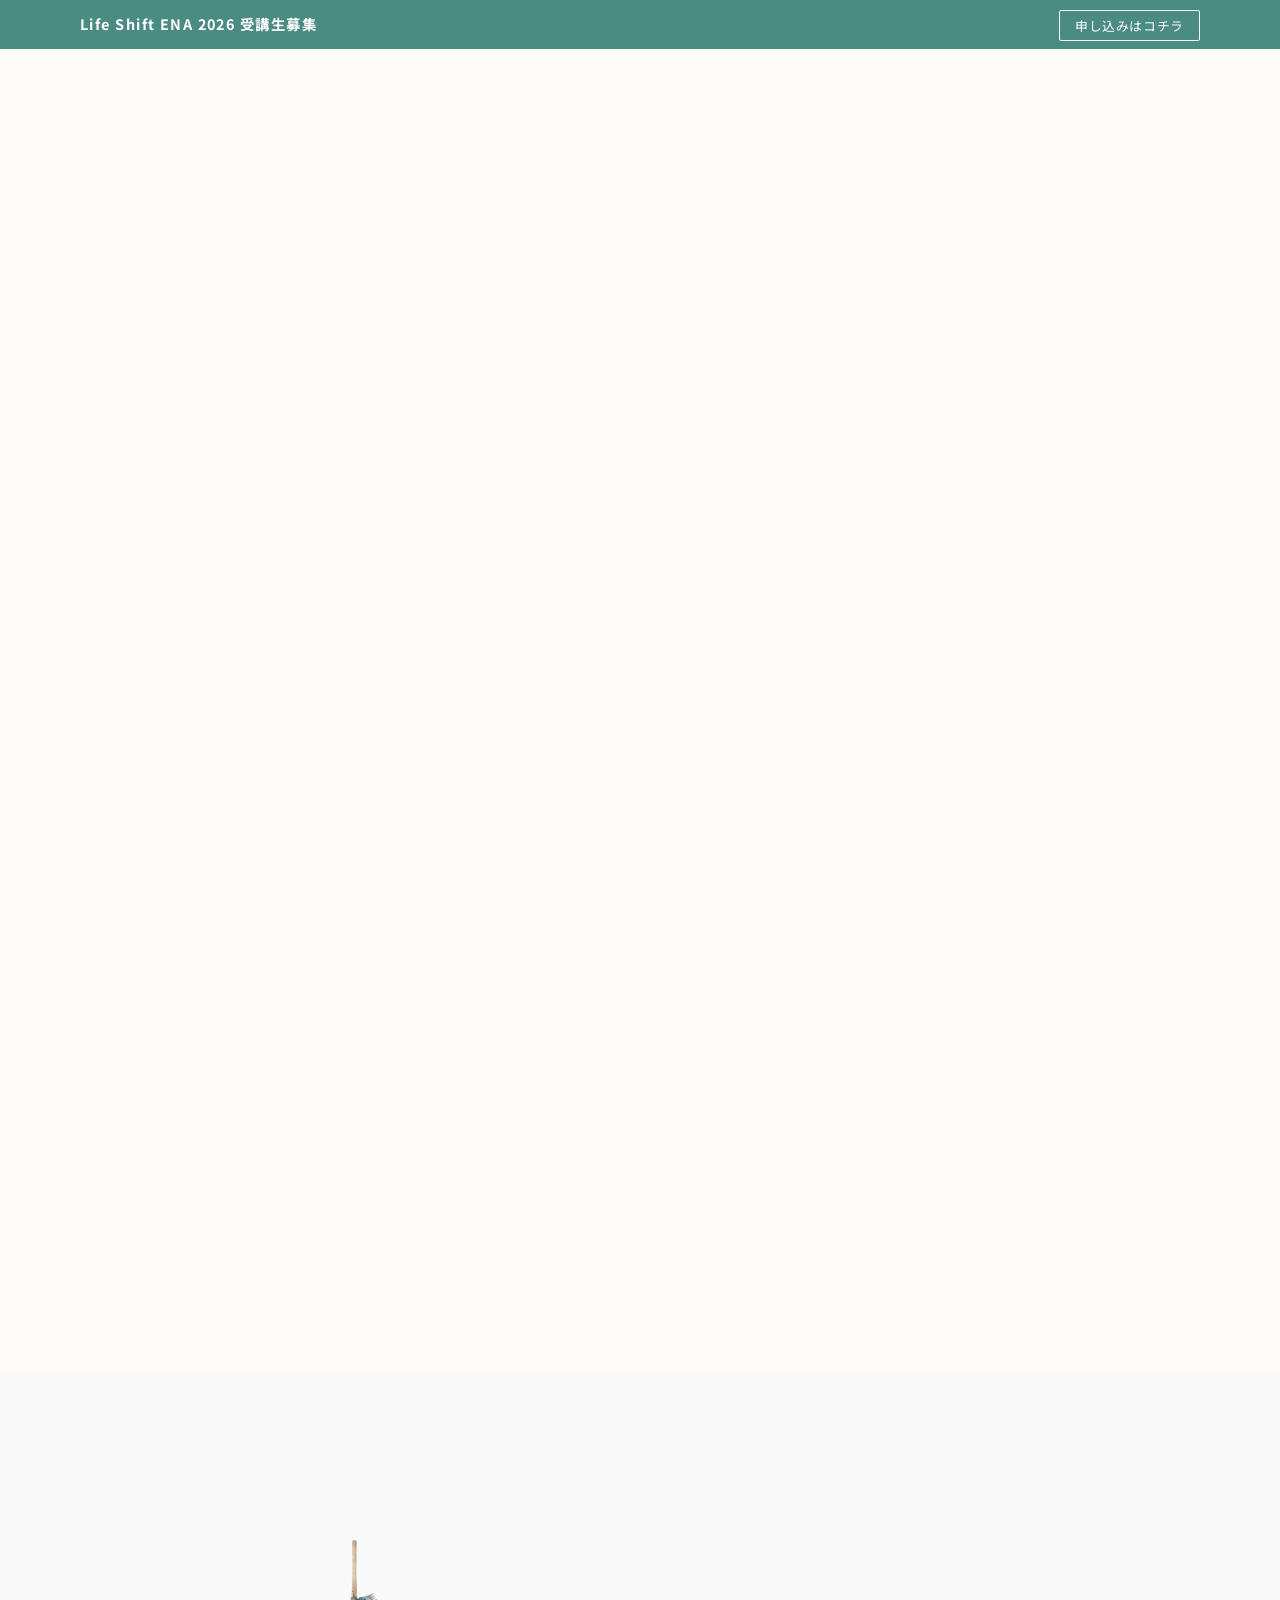
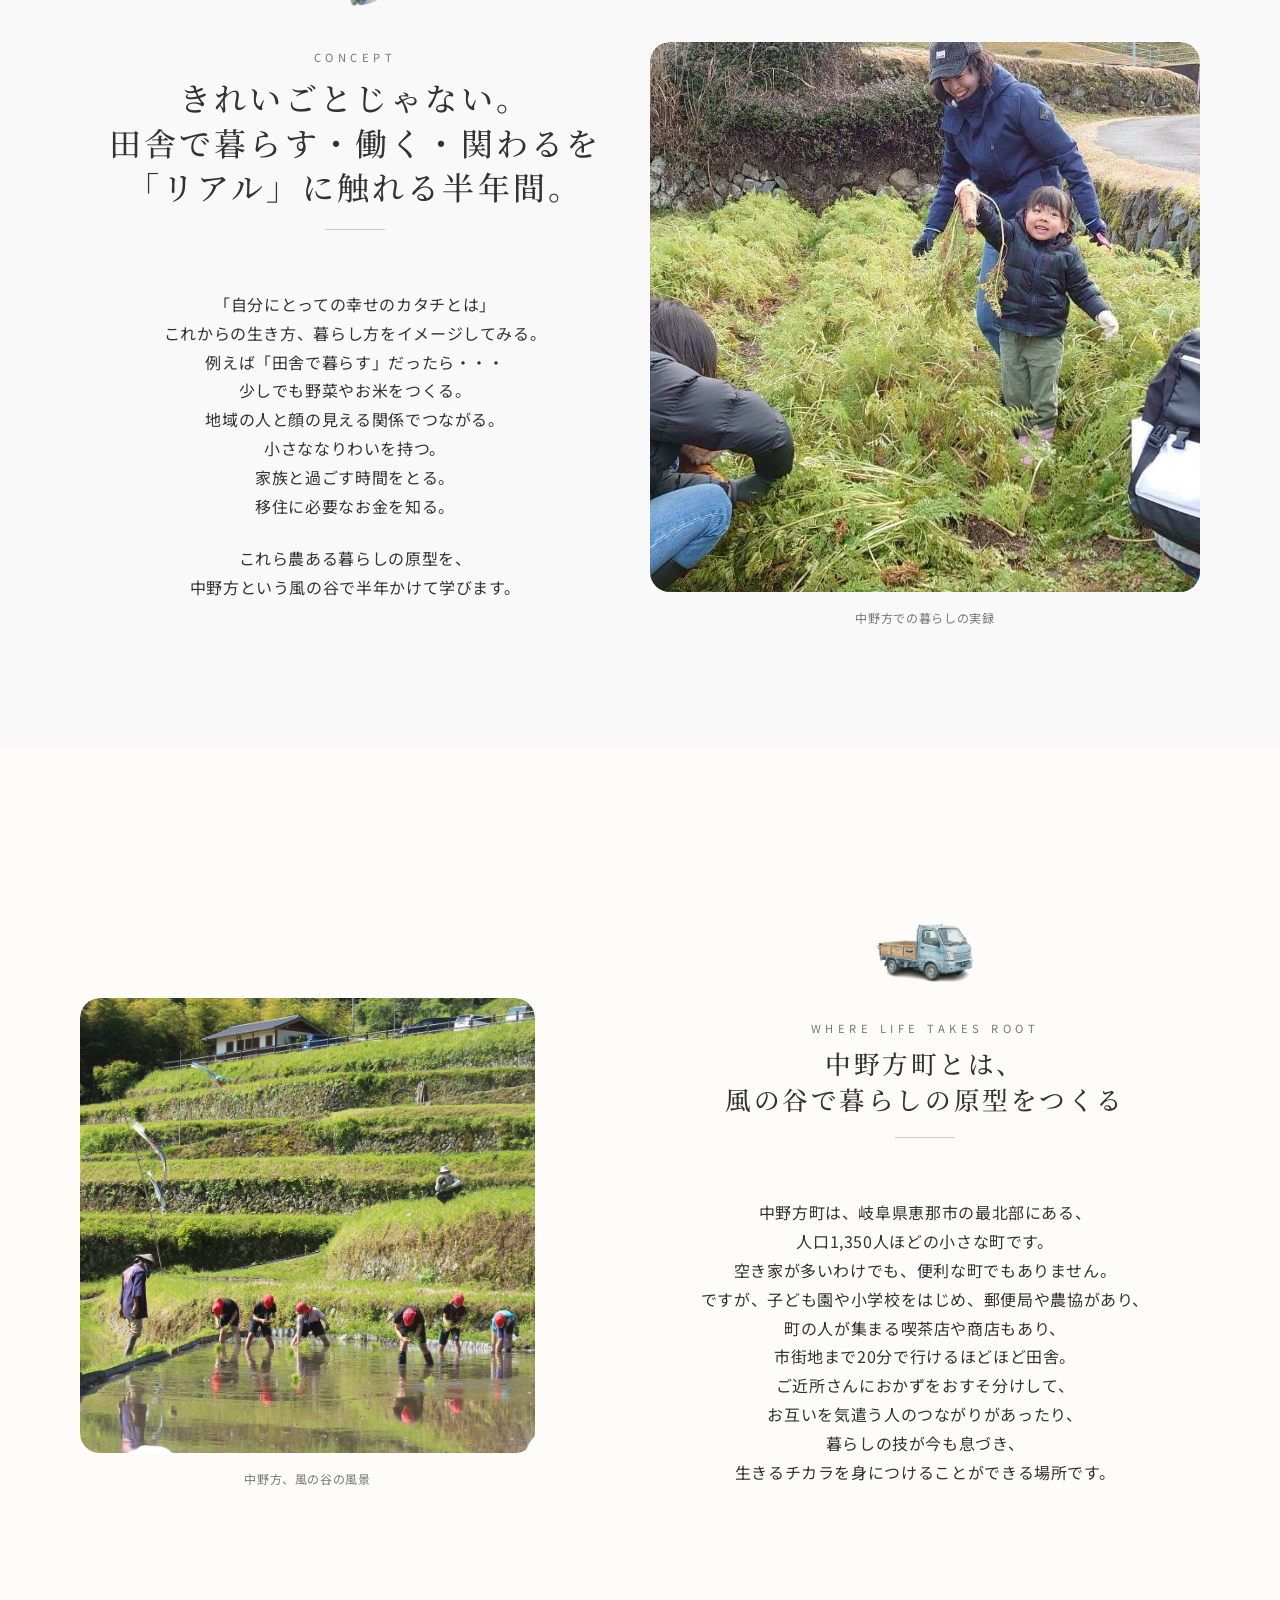
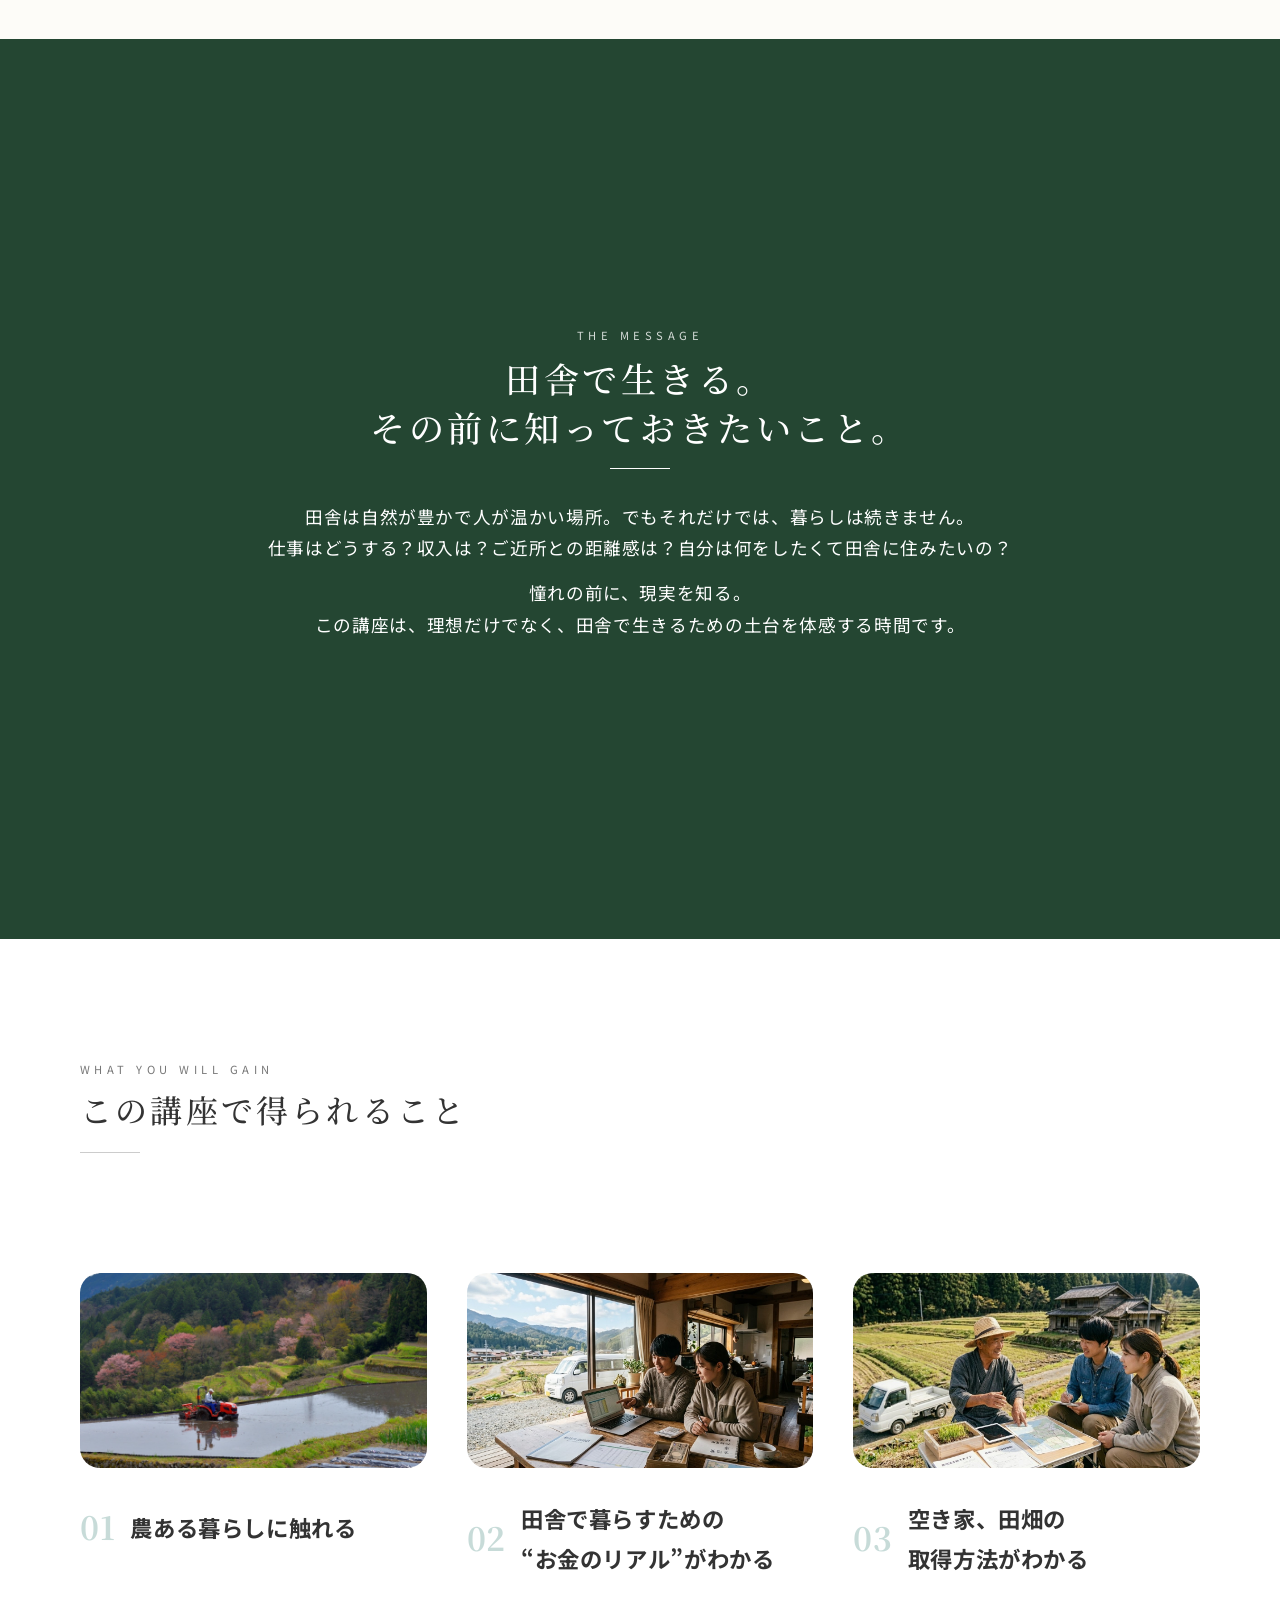
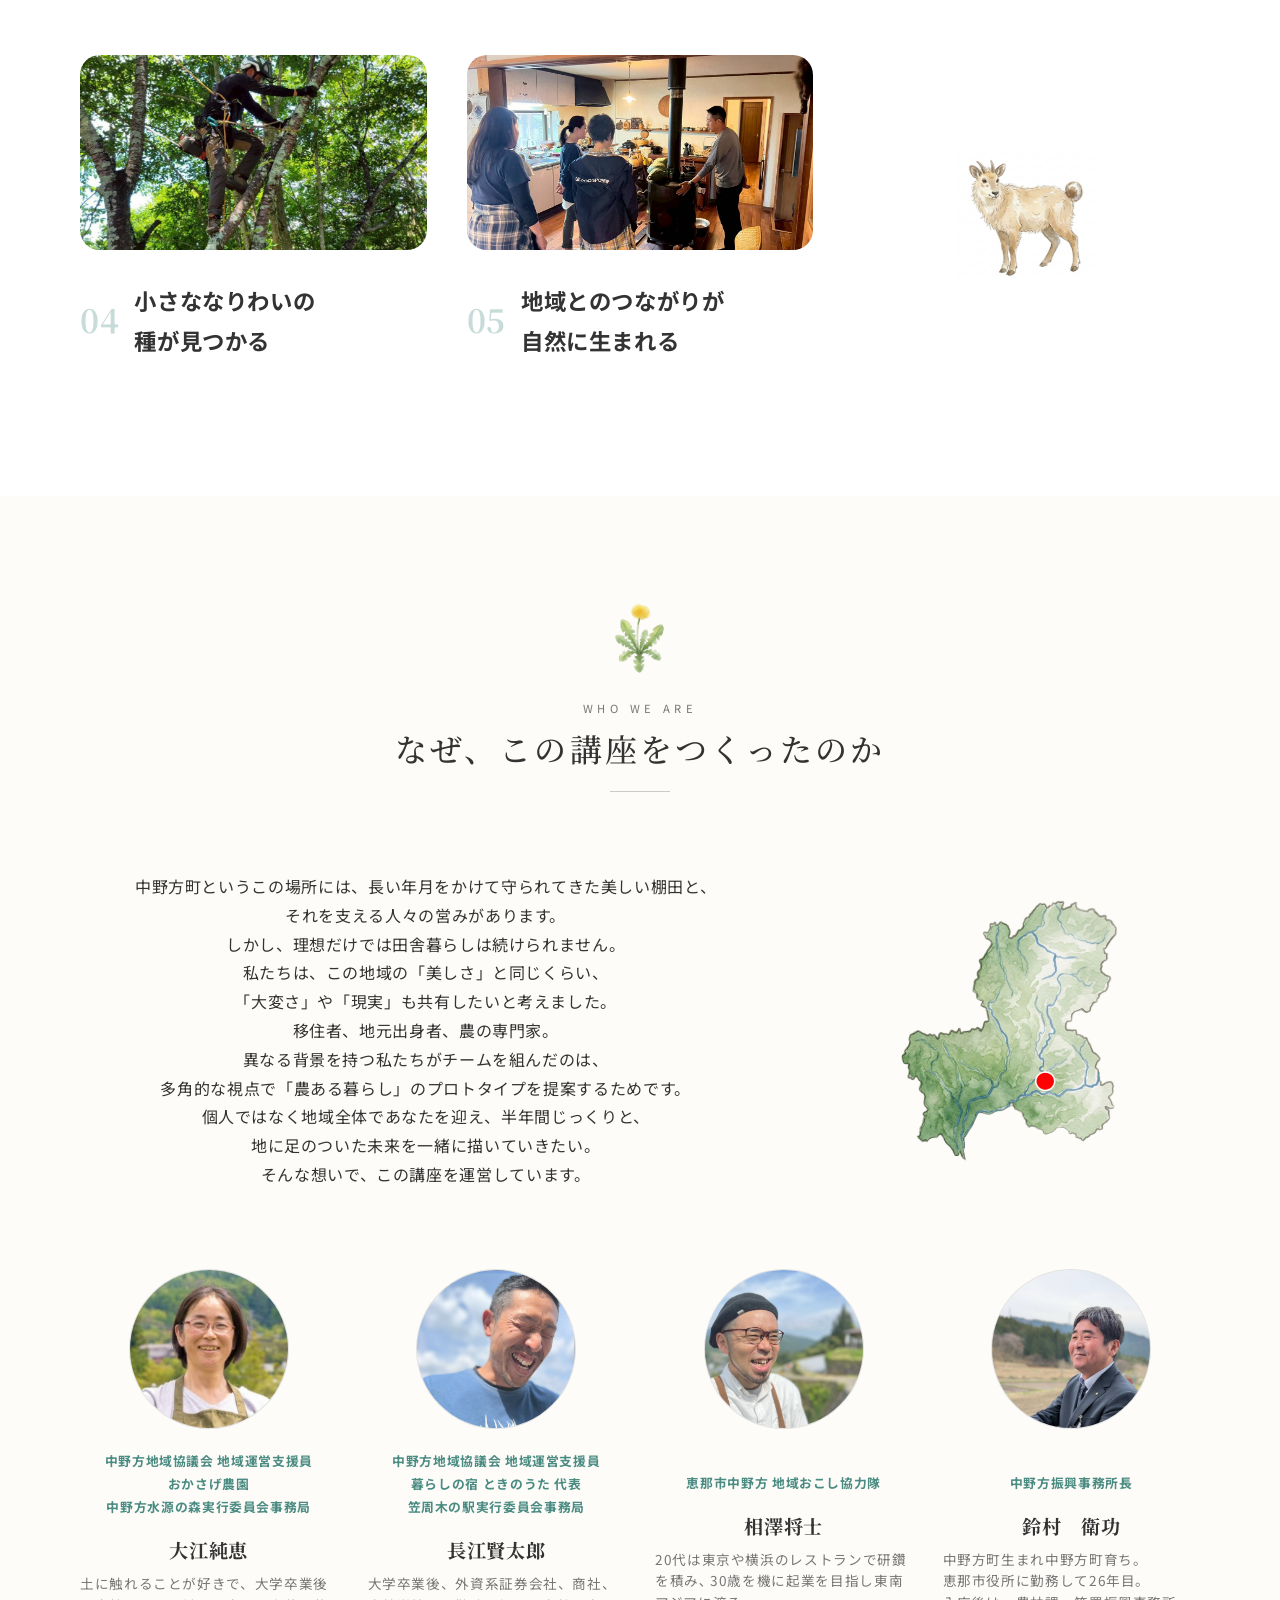
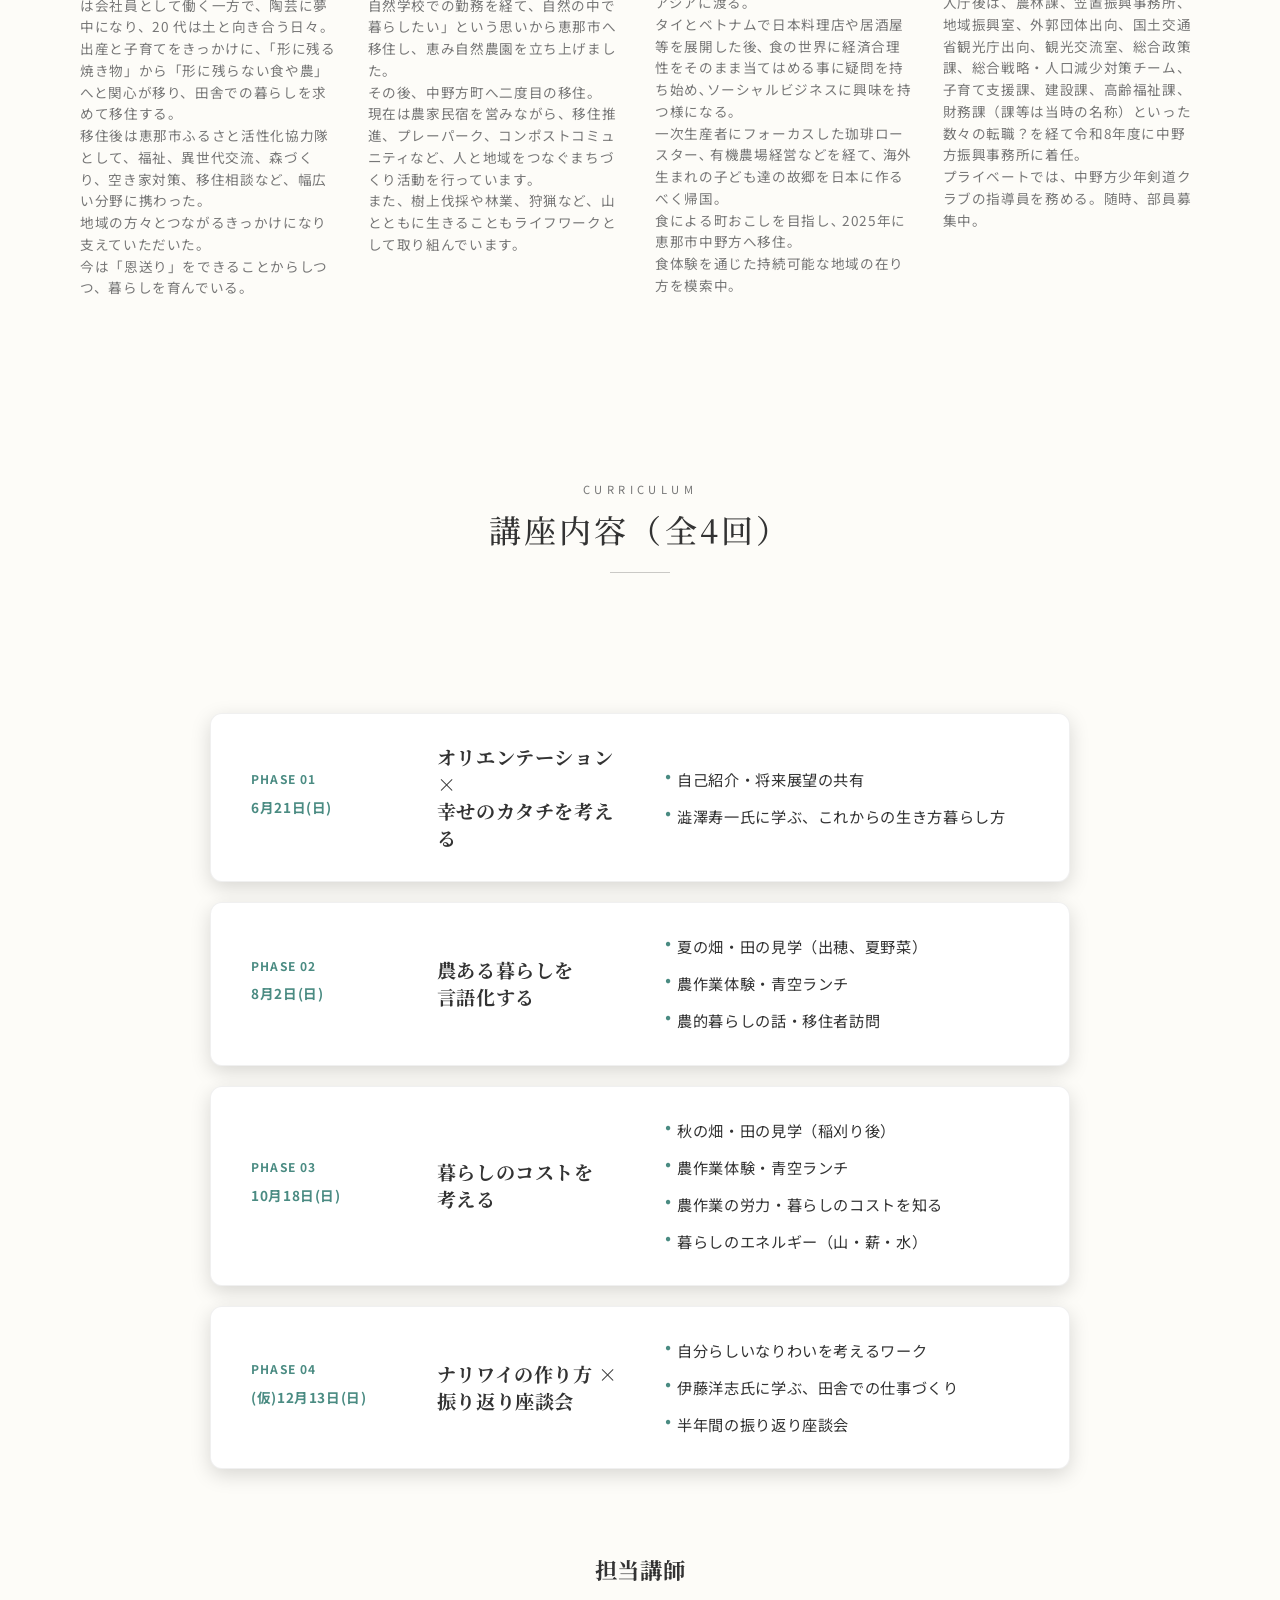
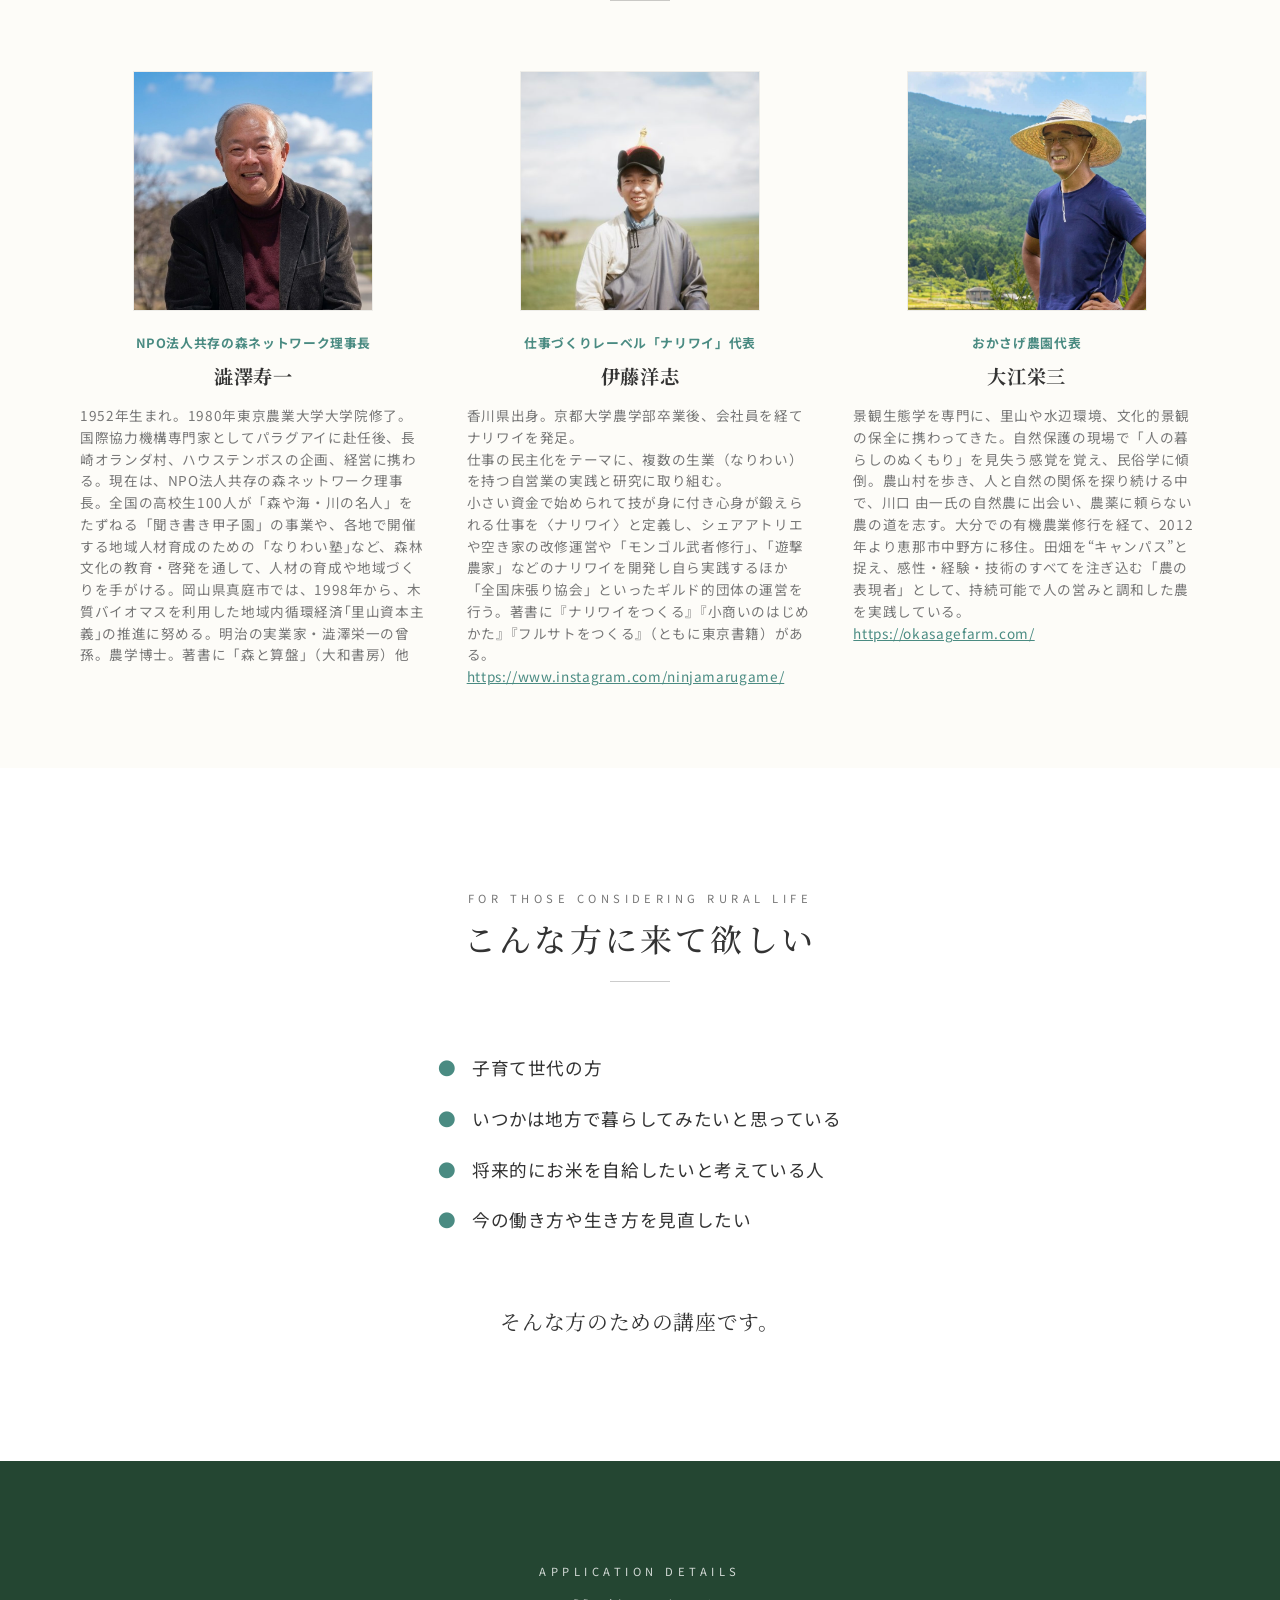
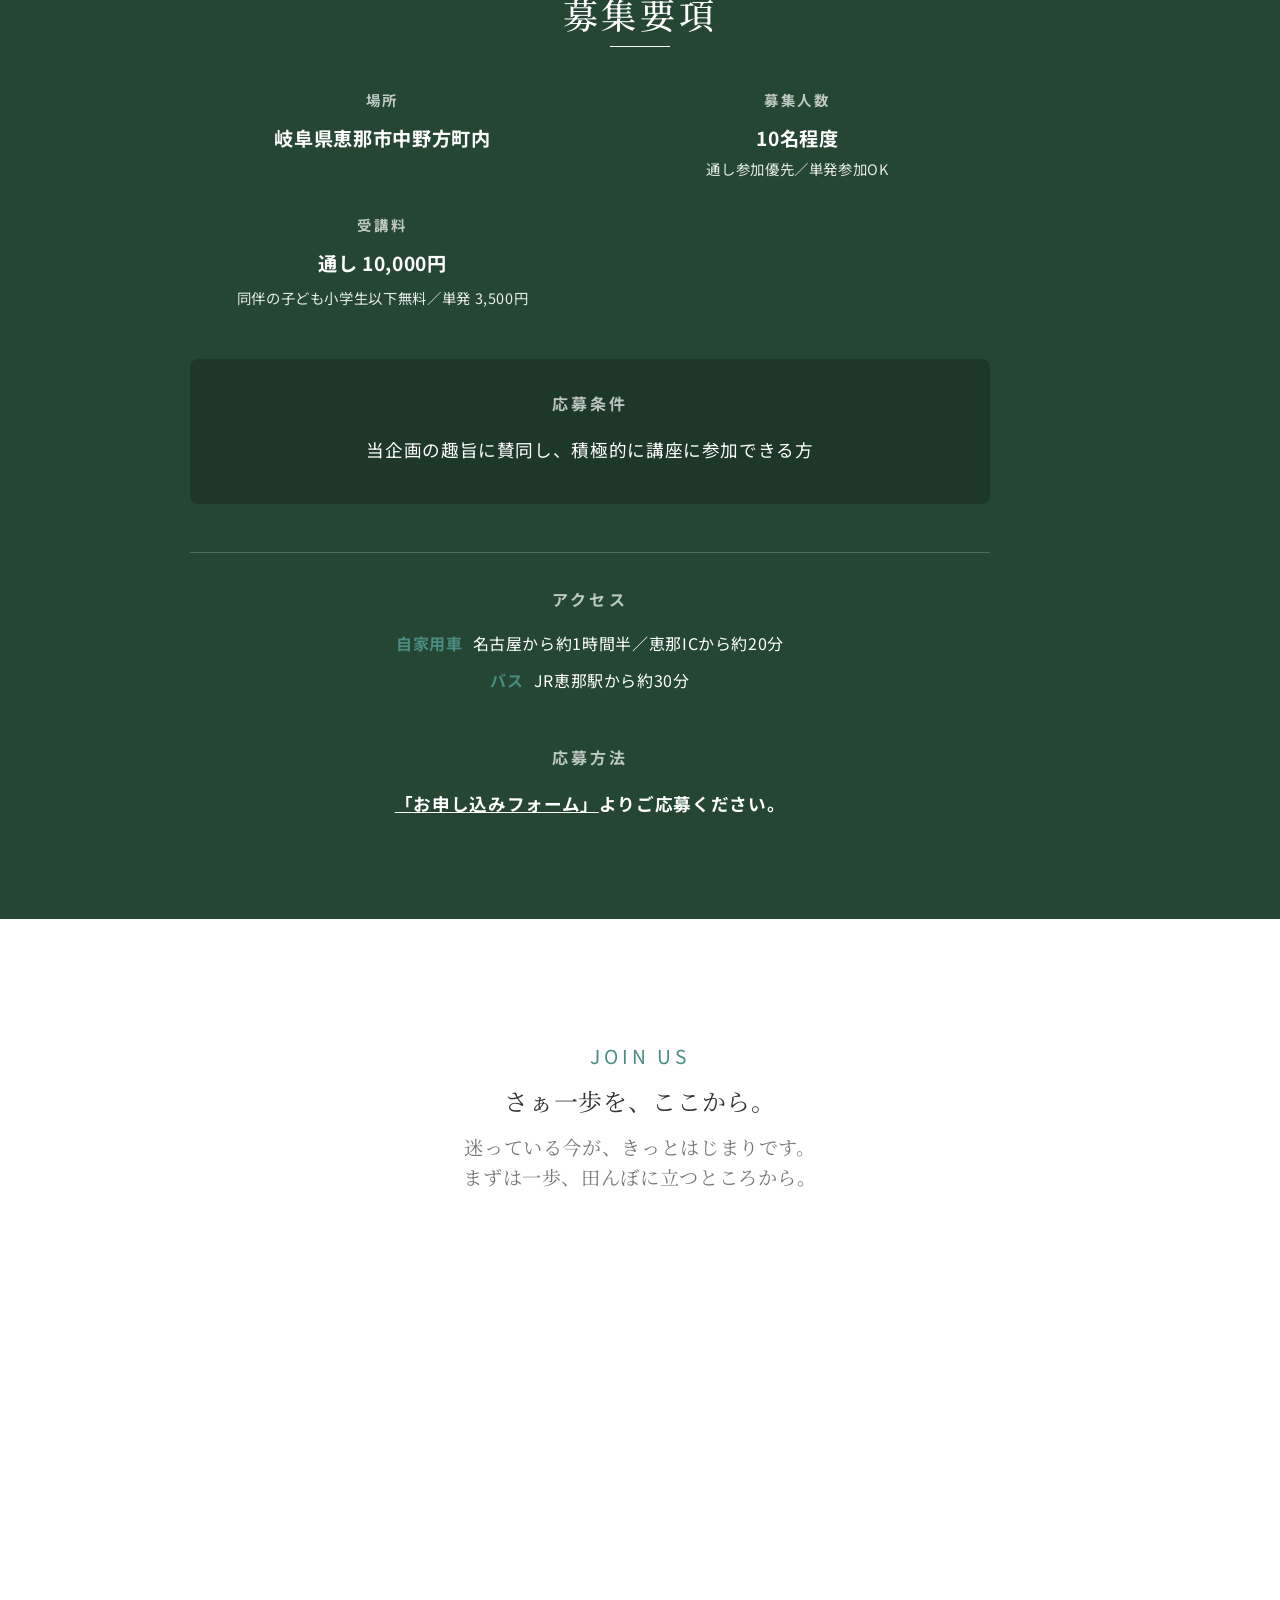
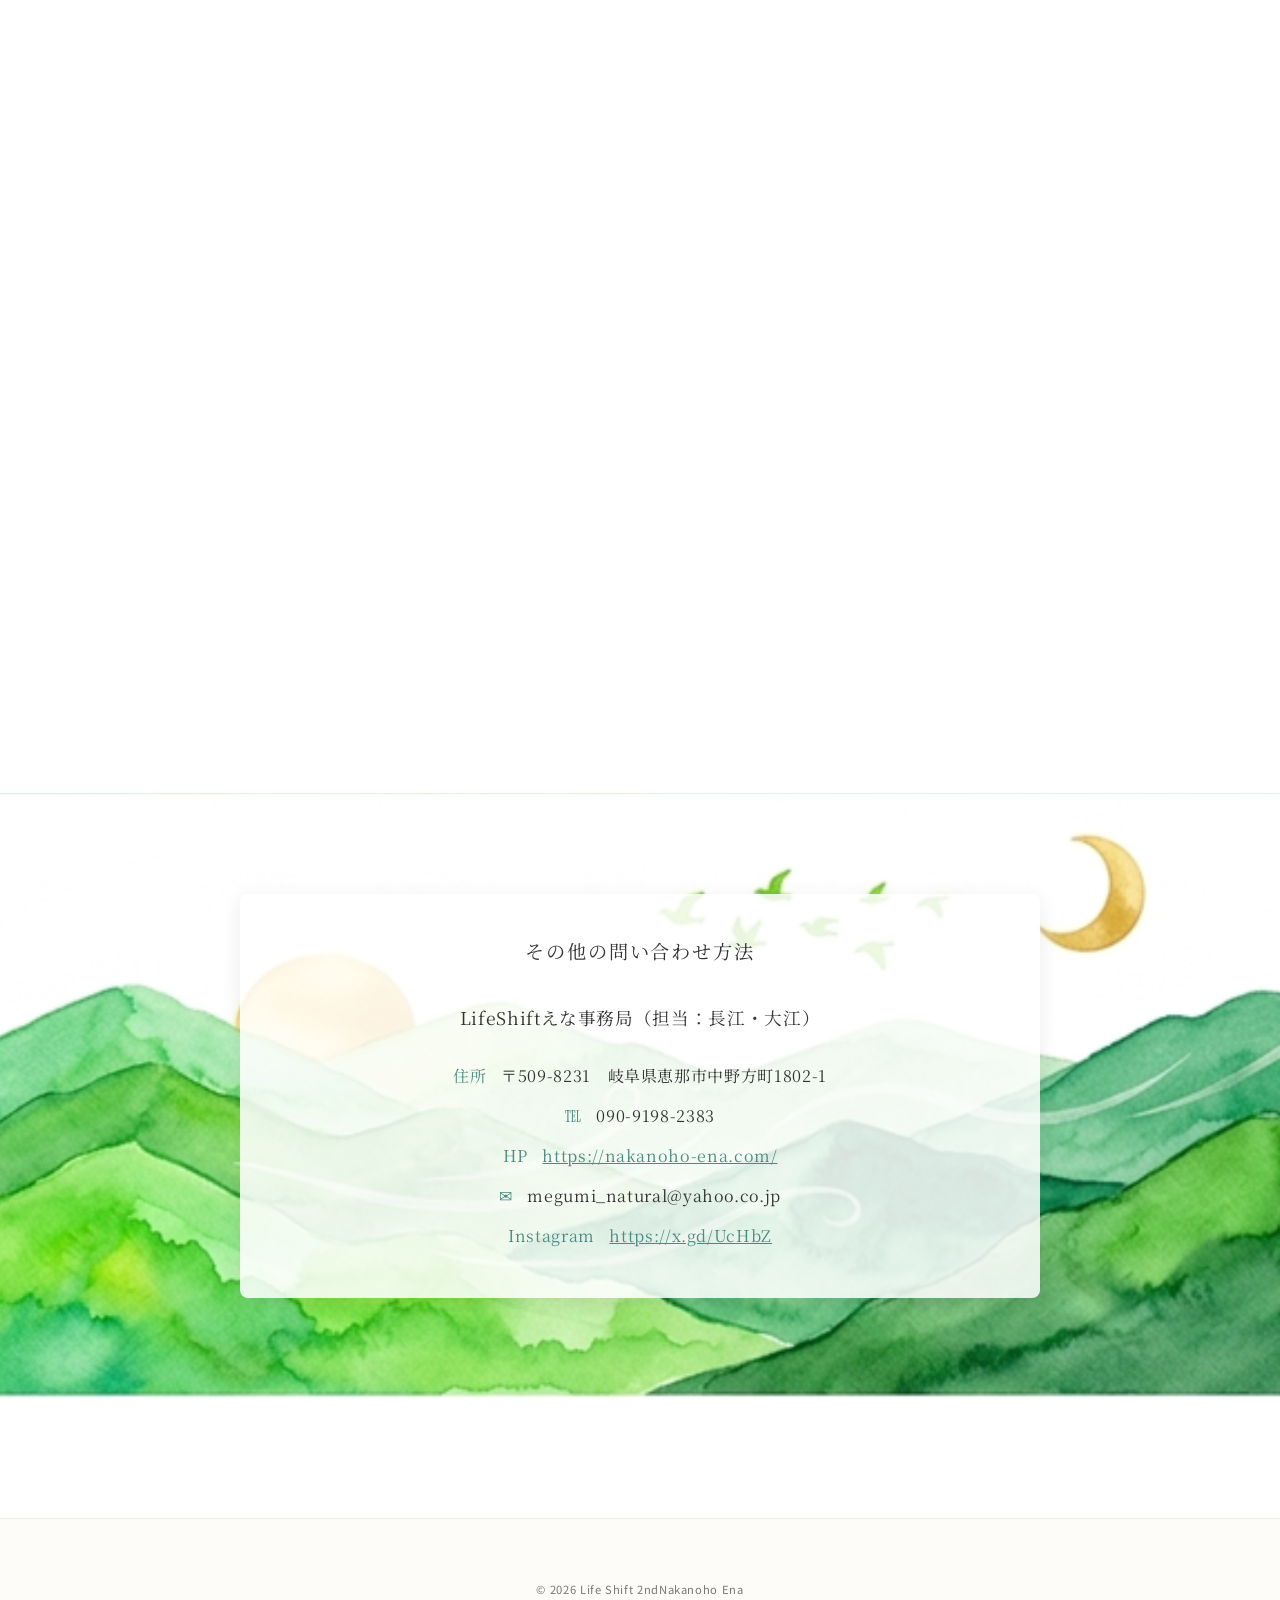
==== index.html @ 11ac1005 "Add files via upload" ====
<!DOCTYPE html>
<html lang="ja">

<head>
    <meta charset="UTF-8">
    <meta name="viewport" content="width=device-width, initial-scale=1.0">
    <title>ライフシフト第2期 |田舎で生きる。</title>
    <link rel="stylesheet" href="style.css">
    <link rel="preconnect" href="https://fonts.googleapis.com">
    <link rel="preconnect" href="https://fonts.gstatic.com" crossorigin>
    <link
        href="https://fonts.googleapis.com/css2?family=Noto+Sans+JP:wght@300;400;700&family=Noto+Serif+JP:wght@400;500&display=swap"
        rel="stylesheet">
    <style>
        html {
            scroll-behavior: smooth;
        }
    </style>
</head>

<body>

    <!-- Header Navigation -->
    <nav
        style="background-color: var(--accent-green); color: white; padding: 10px 0; position: fixed; width: 100%; top: 0; z-index: 1000; font-family: var(--font-sans);">
        <div class="grid-wrap"
            style="display: flex; justify-content: space-between; align-items: center; max-width: 1200px;">
            <div style="font-weight: bold; font-size: 0.9rem; letter-spacing: 0.1em;">
                Life Shift ENA 2026 受講生募集
            </div>
            <div>
                <a href="#contact"
                    style="color: white; text-decoration: none; font-size: 0.8rem; border: 1px solid white; padding: 5px 15px; border-radius: 2px; transition: all 0.3s ease;">
                    申し込みはコチラ
                </a>
            </div>
        </div>
    </nav>

    <!-- Header/Title Section -->
    <section style="background-color: #ffffff; padding: 140px 0 20px 0;" class="reveal">
        <div class="grid-wrap" style="display: flex; flex-direction: column; align-items: center; text-align: center;">
            <div style="max-width: 800px; width: 100%;">
                <div class="logo-group"
                    style="display: flex; flex-direction: column; align-items: center; margin-bottom: 20px;">
                    <img src="images/LIFESHIFT LOGO.png" alt="Life Shift Logo"
                        style="max-width: 420px; width: 100%; height: auto; margin-bottom: 20px;">
                    <p
                        style="font-family: var(--font-sans); font-size: 1.2rem; color: var(--text-main); margin-bottom: 0;">
                        —農ある暮らしをデザインする<br>
                        自給農を軸に“田舎で生きる”を実践する半年講座 —</p>
                    <nav class="sub-nav" style="margin-top: 30px; font-family: var(--font-sans);">
                        <ul
                            style="list-style: none; padding: 0; display: flex; gap: 25px; justify-content: center; flex-wrap: wrap;">
                            <li><a href="#reality"
                                    style="text-decoration: none; color: var(--text-main); font-size: 0.9rem; font-weight: 500; transition: color 0.3s;"
                                    onmouseover="this.style.color='var(--accent-green)'"
                                    onmouseout="this.style.color='var(--text-main)'">コンセプト</a></li>
                            <li><a href="#gain"
                                    style="text-decoration: none; color: var(--text-main); font-size: 0.9rem; font-weight: 500; transition: color 0.3s;"
                                    onmouseover="this.style.color='var(--accent-green)'"
                                    onmouseout="this.style.color='var(--text-main)'">得られること</a></li>
                            <li><a href="#curriculum"
                                    style="text-decoration: none; color: var(--text-main); font-size: 0.9rem; font-weight: 500; transition: color 0.3s;"
                                    onmouseover="this.style.color='var(--accent-green)'"
                                    onmouseout="this.style.color='var(--text-main)'">講座内容</a></li>
                            <li><a href="#target"
                                    style="text-decoration: none; color: var(--text-main); font-size: 0.9rem; font-weight: 500; transition: color 0.3s;"
                                    onmouseover="this.style.color='var(--accent-green)'"
                                    onmouseout="this.style.color='var(--text-main)'">対象者</a></li>
                            <li><a href="#details"
                                    style="text-decoration: none; color: var(--text-main); font-size: 0.9rem; font-weight: 500; transition: color 0.3s;"
                                    onmouseover="this.style.color='var(--accent-green)'"
                                    onmouseout="this.style.color='var(--text-main)'">募集要項</a></li>
                            <li><a href="#contact"
                                    style="text-decoration: none; color: var(--text-main); font-size: 0.9rem; font-weight: 500; transition: color 0.3s;"
                                    onmouseover="this.style.color='var(--accent-green)'"
                                    onmouseout="this.style.color='var(--text-main)'">お申込み</a></li>
                        </ul>
                    </nav>
                    <div class="line-accent" style="margin: 30px auto;"></div>
                </div>
            </div>
        </div>
    </section>

    <!-- Hero Section (Visual) -->
    <header class="hero-header reveal">
        <div class="hero-container">
            <img src="images/hero_image_v3.jpg" alt="Life Shift ENA Background" id="hero-image">
        </div>
    </header>


    <!-- Reality Section 01 -->
    <section id="reality" style="background-color: #f9f9f9;" class="reveal">
        <div class="grid-wrap">
            <div style="grid-column: 1 / 7; padding-top: 40px; text-align: center;">
                <div class="title-group">
                    <img src="images/鍬-removebg-preview.png" alt="鍬"
                        style="max-width: 150px; width: 100%; height: auto; margin-bottom: 25px;">
                    <span class="en-title">CONCEPT</span>
                    <h2 class="jp-title">きれいごとじゃない。<br>
                        田舎で暮らす・働く・関わるを「リアル」に触れる半年間。</h2>
                    <div class="line-accent" style="margin: 20px auto;"></div>
                </div>
                <p style="margin-bottom: 1.5rem;">
                    「自分にとっての幸せのカタチとは」<br>
                    これからの生き方、暮らし方をイメージしてみる。<br>
                    例えば「田舎で暮らす」だったら・・・<br>
                    少しでも野菜やお米をつくる。<br>
                    地域の人と顔の見える関係でつながる。<br>
                    小さななりわいを持つ。<br>
                    家族と過ごす時間をとる。<br>
                    移住に必要なお金を知る。</p>
                <p>
                    これら農ある暮らしの原型を、<br>
                    中野方という風の谷で半年かけて学びます。
                </p>
            </div>
            <div style="grid-column: 7 / 13; padding-top: 150px;">
                <div class="img-frame">
                    <img src="images/reality_image_01.jpg" alt="中野方での暮らしの実録"
                        style="width: 100%; height: 100%; object-fit: cover; aspect-ratio: 1/1;">
                    <p class="img-caption">中野方での暮らしの実録</p>
                </div>
            </div>
        </div>
    </section>

    <!-- Reality Section 02 (Where Life Takes Root) -->
    <section style="background-color: var(--bg);" class="reveal">
        <div class="grid-wrap">
            <div style="grid-column: 1 / 6; padding-top: 130px;">
                <div class="img-frame">
                    <img src="images/reality_image_02.jpg" alt="中野方、風の谷の風景"
                        style="width: 100%; height: 100%; object-fit: cover; aspect-ratio: 1/1;">
                    <p class="img-caption">中野方、風の谷の風景</p>
                </div>
            </div>
            <div style="grid-column: 7 / 13; padding-top: 40px; text-align: center;">
                <div class="title-group">
                    <img src="images/軽トラ-removebg-preview.png" alt="軽トラ"
                        style="max-width: 150px; width: 100%; height: auto; margin-bottom: 20px;">
                    <span class="en-title">Where Life Takes Root</span>
                    <h2 class="jp-title" style="font-size: 1.6rem;">中野方町とは、<br>風の谷で暮らしの原型をつくる</h2>
                    <div class="line-accent" style="margin: 20px auto;"></div>
                </div>
                <p style="margin-bottom: 2rem;">
                    中野方町は、岐阜県恵那市の最北部にある、<br>人口1,350人ほどの小さな町です。<br>
                    空き家が多いわけでも、便利な町でもありません。<br>
                    ですが、子ども園や小学校をはじめ、郵便局や農協があり、<br>町の人が集まる喫茶店や商店もあり、<br>市街地まで20分で行けるほどほど田舎。<br>
                    ご近所さんにおかずをおすそ分けして、<br>お互いを気遣う人のつながりがあったり、<br>暮らしの技が今も息づき、<br>生きるチカラを身につけることができる場所です。</p>
            </div>
        </div>
    </section>

    <!-- Visual Message Section (Full Screen Video / Before You Choose Rural Life) -->
    <section class="full-screen-visual reveal"
        style="background-color: #244632; background-image: none !important; min-height: 100vh; height: auto; padding: 100px 0;">
        <div class="visual-content"
            style="width: 100%; display: flex; flex-direction: column; align-items: center; justify-content: center; text-align: center; padding: 0 20px;">
            <div style="max-width: 800px; width: 100%;">
                <div class="title-group"
                    style="margin-bottom: 1.5rem; display: flex; flex-direction: column; align-items: center;">
                    <span class="en-title" style="color: rgba(255,255,255,0.8); margin-bottom: 0.5rem;">The
                        Message</span>
                    <h2 class="jp-title"
                        style="color: white; border-bottom: none; font-size: 2.2rem; margin-bottom: 0.5rem;">
                        田舎で生きる。<br>その前に知っておきたいこと。</h2>
                    <div class="line-accent" style="background-color: white; margin: 0.5rem auto;"></div>
                </div>
                <div class="visual-text-body" style="color: white; line-height: 1.8; font-size: 1.1rem;">
                    <p style="margin-bottom: 0.8rem; text-align: center;">
                        田舎は自然が豊かで人が温かい場所。でもそれだけでは、暮らしは続きません。<br>
                        仕事はどうする？収入は？ご近所との距離感は？自分は何をしたくて田舎に住みたいの？</p>

                    <p style="margin-bottom: 0.8rem; text-align: center;">
                        憧れの前に、現実を知る。<br>
                        この講座は、理想だけでなく、田舎で生きるための土台を体感する時間です。
                    </p>
                </div>
            </div>
        </div>
    </section>

    <!-- What You Will Gain Section (Horizontal Scroll) -->
    <section id="gain" class="reveal" style="background-color: #ffffff; overflow: hidden; padding-bottom: 120px;">
        <div class="grid-wrap">
            <div style="grid-column: 1 / 13; margin-bottom: 60px;">
                <div class="title-group">
                    <span class="en-title">What You Will Gain</span>
                    <h2 class="jp-title">この講座で得られること</h2>
                    <div class="line-accent"></div>
                </div>
            </div>
        </div>

        <div class="grid-wrap items-grid">
            <!-- Gain 01 -->
            <div class="gain-card">
                <div class="img-frame">
                    <img src="images/gain_image_01.jpg" alt="農ある暮らしに触れる"
                        style="width: 100%; height: 100%; object-fit: cover; aspect-ratio: 16/9;">
                </div>
                <h3><span class="number">01</span>農ある暮らしに触れる</h3>
                <p></p>
            </div>

            <!-- Gain 02 -->
            <div class="gain-card">
                <div class="img-frame">
                    <img src="images/gain_image_02.jpg" alt="田舎で暮らすためのお金のリアルがわかる"
                        style="width: 100%; height: 100%; object-fit: cover; aspect-ratio: 16/9;">
                </div>
                <h3><span class="number">02</span>田舎で暮らすための<br>“お金のリアル”がわかる</h3>
                <p></p>
            </div>

            <!-- Gain 03 -->
            <div class="gain-card">
                <div class="img-frame">
                    <img src="images/gain_image_03.jpg" alt="空き家、田畑の取得方法がわかる"
                        style="width: 100%; height: 100%; object-fit: cover; aspect-ratio: 16/9;">
                </div>
                <h3><span class="number">03</span>空き家、田畑の<br>取得方法がわかる</h3>
                <p></p>
            </div>

            <!-- Gain 04 -->
            <div class="gain-card">
                <div class="img-frame">
                    <img src="images/gain_image_04.jpg" alt="小さななりわいの種が見つかる"
                        style="width: 100%; height: 100%; object-fit: cover; aspect-ratio: 16/9;">
                </div>
                <h3><span class="number">04</span>小さななりわいの<br>種が見つかる</h3>
                <p></p>
            </div>

            <!-- Gain 05 -->
            <div class="gain-card">
                <div class="img-frame">
                    <img src="images/gain_image_05.jpg" alt="地域とのつながりが自然に生まれる"
                        style="width: 100%; height: 100%; object-fit: cover; aspect-ratio: 16/9;">
                </div>
                <h3><span class="number">05</span>地域とのつながりが<br>自然に生まれる</h3>
                <p></p>
            </div>

            <!-- Gain Figure -->
            <div style="grid-column: span 4; display: flex; align-items: center; justify-content: center;">
                <img src="images/kamoshika.png" alt="カモシカ" style="max-width: 140px; width: 100%; height: auto;">
            </div>
        </div>
    </section>

    <!-- Organizer Section -->
    <section id="organizers" class="reveal"
        style="background-color: var(--bg); padding-top: 100px; padding-bottom: 100px;">
        <div class="grid-wrap">
            <div style="grid-column: 1 / 13;">
                <div class="title-group"
                    style="text-align: center; display: flex; flex-direction: column; align-items: center;">
                    <img src="images/たんぽぽ-removebg-preview.png" alt="たんぽぽ"
                        style="max-width: 150px; width: 100%; height: auto; margin-bottom: 20px;">
                    <span class="en-title">Who We Are</span>
                    <h2 class="jp-title">なぜ、この講座をつくったのか</h2>
                    <div class="line-accent" style="margin: 20px auto;"></div>
                </div>

                <div style="display: flex; align-items: center; gap: 60px; margin-top: 40px; margin-bottom: 80px;"
                    class="organizer-flex-container">
                    <div class="organizer-intro" style="flex: 1.5; text-align: center; margin-bottom: 0;">
                        <p style="font-size: 1rem; line-height: 1.8;">
                            中野方町というこの場所には、長い年月をかけて守られてきた美しい棚田と、<br>それを支える人々の営みがあります。<br>しかし、理想だけでは田舎暮らしは続けられません。<br>私たちは、この地域の「美しさ」と同じくらい、<br>「大変さ」や「現実」も共有したいと考えました。<br>
                            移住者、地元出身者、農の専門家。<br>異なる背景を持つ私たちがチームを組んだのは、<br>多角的な視点で「農ある暮らし」のプロトタイプを提案するためです。<br>個人ではなく地域全体であなたを迎え、半年間じっくりと、<br>地に足のついた未来を一緒に描いていきたい。<br>そんな想いで、この講座を運営しています。
                        </p>
                    </div>
                    <div class="organizer-map-image" style="flex: 0.8; display: flex; justify-content: center;">
                        <img src="images/map.png" alt="中野方町マップ"
                            style="max-width: 280px; width: 100%; height: auto; border-radius: 15px;">
                    </div>
                </div>

                <div class="organizer-grid">
                    <!-- Organizer 01 -->
                    <div class="organizer-card">
                        <div class="organizer-image">
                            <img src="images/organizer_01.jpg" alt="大江純恵"
                                style="width: 100%; height: 100%; object-fit: cover;">
                        </div>
                        <span class="organizer-role">中野方地域協議会 地域運営支援員<br>おかさげ農園<br>中野方水源の森実行委員会事務局</span>
                        <h3 class="organizer-name">大江純恵</h3>
                        <p class="organizer-text" style="text-align: left;">土に触れることが好きで、大学卒業後は会社員として働く一方で、陶芸に夢中になり、20
                            代は土と向き合う日々。<br>出産と子育てをきっかけに、「形に残る焼き物」から「形に残らない食や農」へと関心が移り、田舎での暮らしを求めて移住する。<br>
                            移住後は恵那市ふるさと活性化協力隊として、福祉、異世代交流、森づくり、空き家対策、移住相談など、幅広い分野に携わった。<br>
                            地域の方々とつながるきっかけになり支えていただいた。<br>今は「恩送り」をできることからしつつ、暮らしを育んでいる。</p>
                    </div>

                    <!-- Organizer 02 -->
                    <div class="organizer-card">
                        <div class="organizer-image">
                            <img src="images/organizer_02.jpg" alt="長江賢太郎"
                                style="width: 100%; height: 100%; object-fit: cover;">
                        </div>
                        <span class="organizer-role">中野方地域協議会 地域運営支援員<br>暮らしの宿 ときのうた 代表<br>笠周木の駅実行委員会事務局</span>
                        <h3 class="organizer-name">長江賢太郎</h3>
                        <p class="organizer-text" style="text-align: left;">
                            大学卒業後、外資系証券会社、商社、自然学校での勤務を経て、自然の中で暮らしたい」という思いから恵那市へ移住し、恵み自然農園を立ち上げました。<br>
                            その後、中野方町へ二度目の移住。<br>現在は農家民宿を営みながら、移住推進、プレーパーク、コンポストコミュニティなど、人と地域をつなぐまちづくり活動を行っています。<br>
                            また、樹上伐採や林業、狩猟など、山とともに生きることもライフワークとして取り組んでいます。
                        </p>
                    </div>

                    <!-- Organizer 03 -->
                    <div class="organizer-card">
                        <div class="organizer-image">
                            <img src="images/organizer_04.jpg" alt="相澤将士"
                                style="width: 100%; height: 100%; object-fit: cover;">
                        </div>
                        <span class="organizer-role">恵那市中野方 地域おこし協力隊</span>
                        <h3 class="organizer-name">相澤将士</h3>
                        <p class="organizer-text" style="text-align: left;">20代は東京や横浜のレストランで研鑽を積み､
                            30歳を機に起業を目指し東南アジアに渡る｡<br>
                            タイとベトナムで日本料理店や居酒屋等を展開した後､ 食の世界に経済合理性をそのまま当てはめる事に疑問を持ち始め､ソーシャルビジネスに興味を持つ様になる｡<br>
                            一次生産者にフォーカスした珈琲ロースター､ 有機農場経営などを経て､ 海外生まれの子ども達の故郷を日本に作るべく帰国｡<br>
                            食による町おこしを目指し､ 2025年に恵那市中野方へ移住｡ <br>
                            食体験を通じた持続可能な地域の在り方を模索中。
                        </p>
                    </div>

                    <!-- Organizer 04 -->
                    <div class="organizer-card">
                        <div class="organizer-image">
                            <img src="images/organizer_03.jpg" alt="鈴村 衛功"
                                style="width: 100%; height: 100%; object-fit: cover;">
                        </div>
                        <span class="organizer-role">中野方振興事務所長</span>
                        <h3 class="organizer-name">鈴村　衛功</h3>
                        <p class="organizer-text" style="text-align: left;">
                            中野方町生まれ中野方町育ち。<br>
                            恵那市役所に勤務して26年目。<br>
                            入庁後は、農林課、笠置振興事務所、地域振興室、外郭団体出向、国土交通省観光庁出向、観光交流室、総合政策課、総合戦略・人口減少対策チーム、子育て支援課、建設課、高齢福祉課、財務課（課等は当時の名称）といった数々の転職？を経て令和8年度に中野方振興事務所に着任。<br>
                            プライベートでは、中野方少年剣道クラブの指導員を務める。随時、部員募集中。
                        </p>
                    </div>
                </div>
            </div>
        </div>
    </section>

    <!-- Curriculum Section (Compact Grid) -->
    <section id="curriculum" class="reveal" style="padding-top: 80px; padding-bottom: 80px;">
        <div class="grid-wrap">
            <div style="grid-column: 1 / 13; margin-bottom: 40px; text-align: center;">
                <div class="title-group" style="display: flex; flex-direction: column; align-items: center;">
                    <span class="en-title">Curriculum</span>
                    <h2 class="jp-title">講座内容（全4回）</h2>
                    <div class="line-accent" style="margin: 20px auto;"></div>
                </div>
            </div>
        </div>

        <div class="curriculum-grid">
            <!-- Phase 01 -->
            <div class="curriculum-card">
                <div class="curriculum-col-date">
                    <span class="curriculum-phase">PHASE 01</span>
                    <span class="curriculum-date">6月21日(日)</span>
                </div>
                <div class="curriculum-col-title">
                    <h3 class="curriculum-title">オリエンテーション ×<br>幸せのカタチを考える</h3>
                </div>
                <div class="curriculum-col-list">
                    <ul class="curriculum-list">
                        <li>自己紹介・将来展望の共有</li>
                        <li>澁澤寿一氏に学ぶ、これからの生き方暮らし方</li>
                    </ul>
                </div>
            </div>

            <!-- Phase 02 -->
            <div class="curriculum-card">
                <div class="curriculum-col-date">
                    <span class="curriculum-phase">PHASE 02</span>
                    <span class="curriculum-date">8月2日(日)</span>
                </div>
                <div class="curriculum-col-title">
                    <h3 class="curriculum-title">農ある暮らしを<br>言語化する</h3>
                </div>
                <div class="curriculum-col-list">
                    <ul class="curriculum-list">
                        <li>夏の畑・田の見学（出穂、夏野菜）</li>
                        <li>農作業体験・青空ランチ</li>
                        <li>農的暮らしの話・移住者訪問</li>
                    </ul>
                </div>
            </div>

            <!-- Phase 03 -->
            <div class="curriculum-card">
                <div class="curriculum-col-date">
                    <span class="curriculum-phase">PHASE 03</span>
                    <span class="curriculum-date">10月18日(日)</span>
                </div>
                <div class="curriculum-col-title">
                    <h3 class="curriculum-title">暮らしのコストを<br>考える</h3>
                </div>
                <div class="curriculum-col-list">
                    <ul class="curriculum-list">
                        <li>秋の畑・田の見学（稲刈り後）</li>
                        <li>農作業体験・青空ランチ</li>
                        <li>農作業の労力・暮らしのコストを知る</li>
                        <li>暮らしのエネルギー（山・薪・水）</li>
                    </ul>
                </div>
            </div>

            <!-- Phase 04 -->
            <div class="curriculum-card">
                <div class="curriculum-col-date">
                    <span class="curriculum-phase">PHASE 04</span>
                    <span class="curriculum-date">(仮)12月13日(日)</span>
                </div>
                <div class="curriculum-col-title">
                    <h3 class="curriculum-title">ナリワイの作り方 ×<br>振り返り座談会</h3>
                </div>
                <div class="curriculum-col-list">
                    <ul class="curriculum-list">
                        <li>自分らしいなりわいを考えるワーク</li>
                        <li>伊藤洋志氏に学ぶ、田舎での仕事づくり</li>
                        <li>半年間の振り返り座談会</li>
                    </ul>
                </div>
            </div>

        </div>

        <!-- Instructors Section -->
        <div class="grid-wrap instructor-section">
            <div style="grid-column: 1 / 13; text-align: center; margin-bottom: 30px;">
                <h3 class="instructor-section-title">担当講師</h3>
                <div class="line-accent" style="margin: 10px auto 20px auto;"></div>
            </div>

            <div style="grid-column: 1 / 13;">
                <div class="instructor-grid">
                    <!-- Instructor 1 -->
                    <div class="instructor-card">
                        <div class="instructor-image">
                            <img class="inst-img" src="images/instructor_03.jpg" alt="澁澤寿一">
                        </div>
                        <div class="instructor-info">
                            <span class="instructor-role-text">NPO法人共存の森ネットワーク理事長</span>
                            <h4 class="instructor-name">澁澤寿一</h4>
                            <p class="instructor-desc">
                                1952年生まれ。1980年東京農業大学大学院修了。国際協力機構専門家としてパラグアイに赴任後、長崎オランダ村、ハウステンボスの企画、経営に携わる。現在は、NPO法人共存の森ネットワーク理事長。全国の高校生100人が「森や海・川の名人」をたずねる「聞き書き甲子園」の事業や、各地で開催する地域人材育成のための「なりわい塾｣など、森林文化の教育・啓発を通して、人材の育成や地域づくりを手がける。岡山県真庭市では、1998年から、木質バイオマスを利用した地域内循環経済｢里山資本主義｣の推進に努める。明治の実業家・澁澤栄一の曾孫。農学博士。著書に「森と算盤」（大和書房）他
                            </p>
                        </div>
                    </div>

                    <!-- Instructor 2 -->
                    <div class="instructor-card">
                        <div class="instructor-image">
                            <img class="inst-img" src="images/instructor_02.png" alt="伊藤洋志">
                        </div>
                        <div class="instructor-info">
                            <span class="instructor-role-text">仕事づくりレーベル「ナリワイ」代表</span>
                            <h4 class="instructor-name">伊藤洋志</h4>
                            <p class="instructor-desc">香川県出身。京都大学農学部卒業後、会社員を経てナリワイを発足。<br>
                                仕事の民主化をテーマに、複数の生業（なりわい）を持つ自営業の実践と研究に取り組む。<br>
                                小さい資金で始められて技が身に付き心身が鍛えられる仕事を〈ナリワイ〉と定義し、シェアアトリエや空き家の改修運営や「モンゴル武者修行」、「遊撃農家」などのナリワイを開発し自ら実践するほか「全国床張り協会」といったギルド的団体の運営を行う。著書に『ナリワイをつくる』『小商いのはじめかた』『フルサトをつくる』（ともに東京書籍）がある。<br>
                                <a href="https://www.instagram.com/ninjamarugame/" target="_blank"
                                    style="color: var(--accent-green); text-decoration: underline;">https://www.instagram.com/ninjamarugame/</a>
                            </p>
                        </div>
                    </div>

                    <!-- Instructor 3 -->
                    <div class="instructor-card">
                        <div class="instructor-image">
                            <img class="inst-img" src="images/instructor_01.jpg" alt="大江栄三">
                        </div>
                        <div class="instructor-info">
                            <span class="instructor-role-text">おかさげ農園代表</span>
                            <h4 class="instructor-name">大江栄三</h4>
                            <p class="instructor-desc">
                                景観生態学を専門に、里山や水辺環境、文化的景観の保全に携わってきた。自然保護の現場で「人の暮らしのぬくもり」を見失う感覚を覚え、民俗学に傾倒。農山村を歩き、人と自然の関係を探り続ける中で、川口
                                由一氏の自然農に出会い、農薬に頼らない農の道を志す。大分での有機農業修行を経て、2012年より恵那市中野方に移住。田畑を“キャンパス”と捉え、感性・経験・技術のすべてを注ぎ込む「農の表現者」として、持続可能で人の営みと調和した農を実践している。<br>
                                <a href="https://okasagefarm.com/" target="_blank"
                                    style="color: var(--accent-green); text-decoration: underline;">https://okasagefarm.com/</a>
                            </p>
                        </div>
                    </div>
                </div>
            </div>
        </div>


    </section>
    <!-- Target Audience Section -->
    <section id="target" class="reveal" style="padding-top: 120px; padding-bottom: 120px; background-color: #ffffff;">
        <div class="grid-wrap">
            <div style="grid-column: 1 / 13; margin-bottom: 30px;">
                <div class="title-group"
                    style="display: flex; flex-direction: column; align-items: center; text-align: center; margin-bottom: 0;">
                    <span class="en-title">For Those Considering Rural Life</span>
                    <h2 class="jp-title">こんな方に来て欲しい</h2>
                    <div class="line-accent" style="margin-left: auto; margin-right: auto;"></div>
                </div>
            </div>

            <div style="grid-column: 1 / 13; text-align: center;">
                <ul class="target-list"
                    style="list-style: none; padding: 0; margin-bottom: 3rem; display: inline-block; text-align: left;">
                    <li
                        style="margin-bottom: 1.2rem; display: flex; align-items: baseline; gap: 15px; font-size: 1.1rem;">
                        <span style="color: var(--accent-green);">●</span>
                        <span>子育て世代の方</span>
                    </li>
                    <li
                        style="margin-bottom: 1.2rem; display: flex; align-items: baseline; gap: 15px; font-size: 1.1rem;">
                        <span style="color: var(--accent-green);">●</span>
                        <span>いつかは地方で暮らしてみたいと思っている</span>
                    </li>
                    <li
                        style="margin-bottom: 1.2rem; display: flex; align-items: baseline; gap: 15px; font-size: 1.1rem;">
                        <span style="color: var(--accent-green);">●</span>
                        <span>将来的にお米を自給したいと考えている人</span>
                    </li>
                    <li
                        style="margin-bottom: 1.2rem; display: flex; align-items: baseline; gap: 15px; font-size: 1.1rem;">
                        <span style="color: var(--accent-green);">●</span>
                        <span>今の働き方や生き方を見直したい</span>
                    </li>
                </ul>
                <p style="font-size: 1.3rem; line-height: 1.8; font-family: var(--font-serif); text-align: center;">
                    そんな方のための講座です。
                </p>
            </div>
        </div>
    </section>

    <!-- Application Details Section (Full Screen Visual Style) -->
    <section id="details" class="full-screen-visual reveal"
        style="background-color: #244632; background-image: none !important; min-height: 100vh; height: auto; padding: 100px 0;">
        <!-- overlay removed for clear dark green -->
        <div class="visual-content"
            style="width: 100%; display: flex; flex-direction: column; align-items: center; justify-content: center; text-align: center; padding: 0 20px;">
            <div style="max-width: 900px; width: 100%;">
                <div class="title-group"
                    style="margin-bottom: 2.5rem; display: flex; flex-direction: column; align-items: center;">
                    <span class="en-title" style="color: rgba(255,255,255,0.8); margin-bottom: 0.5rem;">Application
                        Details</span>
                    <h2 class="jp-title"
                        style="color: white; border-bottom: none; font-size: 2.2rem; margin-bottom: 0.5rem;">募集要項</h2>
                    <div class="line-accent" style="background-color: white; margin: 0 auto;"></div>
                </div>

                <div class="visual-text-body" style="color: white; line-height: 1.8; text-align: center;">
                    <div
                        style="display: grid; grid-template-columns: repeat(auto-fit, minmax(260px, 1fr)); gap: 30px; margin-bottom: 3rem; text-align: center;">
                        <div>
                            <h3
                                style="font-size: 0.9rem; color: rgba(255,255,255,0.7); letter-spacing: 0.2em; margin-bottom: 0.5rem;">
                                場所</h3>
                            <p style="font-size: 1.2rem; font-weight: bold;">岐阜県恵那市中野方町内</p>
                        </div>
                        <div>
                            <h3
                                style="font-size: 0.9rem; color: rgba(255,255,255,0.7); letter-spacing: 0.2em; margin-bottom: 0.5rem;">
                                募集人数</h3>
                            <p style="font-size: 1.2rem; font-weight: bold;">10名程度</p>
                            <p style="font-size: 0.9rem; color: rgba(255,255,255,0.9);">通し参加優先／単発参加OK</p>
                        </div>
                        <div>
                            <h3
                                style="font-size: 0.9rem; color: rgba(255,255,255,0.7); letter-spacing: 0.2em; margin-bottom: 0.5rem;">
                                受講料</h3>
                            <p style="font-size: 1.2rem; font-weight: bold; margin-bottom: 0.3rem;">通し 10,000円</p>
                            <p style="font-size: 0.9rem; color: rgba(255,255,255,0.9);">同伴の子ども小学生以下無料／単発 3,500円</p>
                        </div>
                    </div>

                    <div
                        style="margin-bottom: 3rem; text-align: center; background: rgba(0,0,0,0.2); padding: 30px; border-radius: 8px;">
                        <h3
                            style="font-size: 1rem; color: rgba(255,255,255,0.7); letter-spacing: 0.2em; margin-bottom: 1rem; text-align: center;">
                            応募条件</h3>
                        <p style="font-size: 1.1rem; margin-bottom: 0.5rem;">当企画の趣旨に賛同し、積極的に講座に参加できる方</p>
                    </div>

                    <div
                        style="border-top: 1px solid rgba(255,255,255,0.2); padding-top: 2rem;">
                        <div style="text-align: center; margin-bottom: 3rem;">
                            <h3
                                style="font-size: 1rem; color: rgba(255,255,255,0.7); letter-spacing: 0.2em; margin-bottom: 1rem;">
                                アクセス</h3>
                            <p style="font-size: 1rem; margin-bottom: 0.5rem;"><span
                                     style="color: var(--accent-green); font-weight: bold; margin-right: 10px;">自家用車</span>名古屋から約1時間半／恵那ICから約20分
                            </p>
                            <p style="font-size: 1rem;"><span
                                     style="color: var(--accent-green); font-weight: bold; margin-right: 10px;">バス</span>JR恵那駅から約30分
                            </p>
                        </div>
                        <div style="text-align: center;">
                            <h3
                                style="font-size: 1rem; color: rgba(255,255,255,0.7); letter-spacing: 0.2em; margin-bottom: 1rem;">
                                応募方法</h3>
                            <p style="font-size: 1.1rem; font-weight: bold;"><a href="#contact"
                                    style="color: white; text-decoration: underline;">「お申し込みフォーム」</a>よりご応募ください。</p>
                        </div>
                    </div>
                </div>
            </div>
        </div>
    </section>

    <!-- CTA / Form Section -->
    <section id="contact" class="cta-area reveal" style="background-color: #ffffff; padding: 120px 0;">
        <div style="width: 100%; max-width: 1200px; margin: 0 auto; text-align: center;">
            <!-- Header Text: Center Aligned -->
            <div class="title-group" style="margin-bottom: 40px;">
                <span class="en-title"
                    style="color: var(--accent-green); display: block; margin-bottom: 5px; letter-spacing: 0.2em; font-size: 1.2rem;">JOIN
                    US</span>
                <span
                    style="display: block; font-family: var(--font-serif); font-size: 1.5rem; color: var(--text-main); margin-bottom: 10px;">さぁ一歩を、ここから。</span>
                <div
                    style="font-size: 1.2rem; color: var(--text-sub); line-height: 1.6; margin: 0 auto; display: inline-block; text-align: center; font-family: var(--font-serif);">
                    迷っている今が、きっとはじまりです。<br>
                    まずは一歩、田んぼに立つところから。
                </div>
            </div>

            <!-- Form Container -->
            <div class="contact-form-container"
                style="text-align: center; max-width: 800px; width: 100%; margin: 0 auto;">
                <!-- Google Form Embed Customization for Seamless UI -->
                <div style="width: 100%; overflow: hidden; background: transparent; padding-top: 10px;">
                    <iframe
                        src="https://docs.google.com/forms/d/e/1FAIpQLSc1ePxAJ-hKhNt_00InS2mvkjBJ6n_2iuIqTa9RzTGrznNGBw/viewform?embedded=true"
                        width="100%" height="1050" frameborder="0" marginheight="0" marginwidth="0"
                        style="display: block; border: none; background: transparent;">
                        読み込んでいます…
                    </iframe>
                </div>
            </div>
        </div>

        <!-- Additional Contact Info: World-view consistent design with FULL-WIDTH watercolor background -->
        <div
            style="margin-top: 100px; text-align: center; border-top: 1px solid var(--border-thin); padding: 100px 0; background-image: url('images/footer_bg.png'); background-size: cover; background-position: center; position: relative; width: 100%;">
            <div
                style="background-color: rgba(255, 255, 255, 0.85); max-width: 800px; margin: 0 auto; padding: 40px 20px; border-radius: 8px; position: relative; z-index: 2; box-shadow: 0 4px 20px rgba(0,0,0,0.08);">
                <h3
                    style="font-family: var(--font-serif); font-size: 1.2rem; margin-bottom: 30px; letter-spacing: 0.1em; color: var(--text-main); font-weight: normal;">
                    その他の問い合わせ方法</h3>
                <div
                    style="font-family: var(--font-serif); font-size: 1rem; color: var(--text-main); line-height: 2.2; text-align: center;">
                    <p style="font-size: 1.1rem; margin-bottom: 20px;">LifeShiftえな事務局（担当：長江・大江）
                    </p>
                    <p style="margin-bottom: 5px;"><span
                            style="color: var(--accent-green); margin-right: 10px;">住所</span>
                        〒509-8231　岐阜県恵那市中野方町1802-1</p>
                    <p style="margin-bottom: 5px;"><span
                            style="color: var(--accent-green); margin-right: 10px;">℡</span> <a href="tel:09091982383"
                            style="color: inherit; text-decoration: none;">090-9198-2383</a>
                    </p>
                    <p style="margin-bottom: 5px;"><span
                            style="color: var(--accent-green); margin-right: 10px;">HP</span> <a
                            href="https://nakanoho-ena.com/" target="_blank"
                            style="color: var(--accent-green); text-decoration: underline;">https://nakanoho-ena.com/</a>
                    </p>
                    <p style="margin-bottom: 5px;"><span
                            style="color: var(--accent-green); margin-right: 10px;">✉</span> <a
                            href="mailto:megumi_natural@yahoo.co.jp"
                            style="color: inherit; text-decoration: none;">megumi_natural@yahoo.co.jp</a></p>
                    <p style="margin-bottom: 5px;"><span
                            style="color: var(--accent-green); margin-right: 10px;">Instagram</span> <a
                            href="https://x.gd/UcHbZ" target="_blank"
                            style="color: var(--accent-green); text-decoration: underline;">https://x.gd/UcHbZ</a>
                    </p>
                </div>
            </div>
        </div>
    </section>

    <footer class="footer-with-bg">
        <div class="grid-wrap" style="display: block; text-align: center; font-size: 0.7rem; color: var(--text-sub);">
            <p>&copy; 2026 Life Shift 2ndNakanoho Ena</p>
        </div>
    </footer>

    <script>
        document.addEventListener('DOMContentLoaded', () => {
            const observerOptions = {
                threshold: 0.1
            };

            const observer = new IntersectionObserver((entries) => {
                entries.forEach(entry => {
                    if (entry.isIntersecting) {
                        entry.target.classList.add('is-visible');
                    } else {
                        entry.target.classList.remove('is-visible');
                    }
                });
            }, observerOptions);

            document.querySelectorAll('.reveal').forEach(el => {
                observer.observe(el);
            });

        });
    </script>

</body>

</html>
---- style.css ----
:root {
    /* いとしろカレッジを意識した繊細なパレット */
    --bg: #FDFCF8;
    /* 非常に明るい、温かみのある白 */
    --text-main: #333333;
    /* 墨色。純粋な黒を避ける */
    --text-sub: #777777;
    --accent-green: #4A8B82;
    /* 非常に明るい、透明感のある緑 */
    --accent-clay: #A67C52;
    /* 土や木材を思わせる柔らかなブラウン */
    --border-thin: rgba(0, 0, 0, 0.06);
    --border-dark: rgba(0, 0, 0, 0.2);

    /* タイポグラフィ：緻密な使い分け */
    --font-serif: "Noto Serif JP", "Yu Mincho", serif;
    --font-sans: "Noto Sans JP", "Helvetica Neue", Arial, sans-serif;

    /* 余白とリズム */
    --section-gap: 120px;
    --inner-gap: 40px;
}

* {
    margin: 0;
    padding: 0;
    box-sizing: border-box;
}

body {
    background-color: var(--bg);
    color: var(--text-main);
    font-family: var(--font-sans);
    /* 本文は緻密なサンセリフ */
    line-height: 1.8;
    letter-spacing: 0.04em;
    -webkit-font-smoothing: antialiased;
}

/* 緻密な線の表現 */
.line-accent {
    height: 1px;
    background-color: var(--border-dark);
    width: 60px;
    margin: 20px 0;
}

/* 見出しのデザイン：いとしろ風 */
.title-group {
    margin-bottom: 60px;
}

.jp-title {
    font-family: var(--font-sans);
    font-weight: 700;
    letter-spacing: 0.1em;
}

.serif-subtitle {
    font-family: var(--font-serif);
    font-weight: 500;
    letter-spacing: 0.05em;
}

.en-title {
    font-size: 0.7rem;
    letter-spacing: 0.4em;
    text-transform: uppercase;
    color: var(--text-sub);
    display: block;
    margin-bottom: 0.5rem;
}

.jp-title {
    font-family: var(--font-serif);
    font-size: 2rem;
    font-weight: 500;
    line-height: 1.4;
}

/* レイアウト：重なりと奥行き */
.grid-wrap {
    display: grid;
    grid-template-columns: repeat(12, 1fr);
    gap: 20px;
    max-width: 1200px;
    margin: 0 auto;
    padding: 0 40px;
}

section {
    padding: var(--section-gap) 0;
    position: relative;
    overflow: hidden;
}

/* カードと情報の緻密な整理 */
.content-box {
    background: white;
    padding: 40px;
    border: 1px solid var(--border-thin);
    position: relative;
}

/* いとしろ風のカリキュラム表示 */
.step-item {
    display: flex;
    gap: 30px;
    padding-bottom: 30px;
    border-bottom: 1px solid var(--border-thin);
    margin-bottom: 30px;
}

.step-number {
    font-family: var(--font-serif);
    font-size: 1.5rem;
    color: var(--accent-clay);
    opacity: 0.6;
}

/* CTA: 誠実で静かな主張 */
.cta-area {
    background-color: var(--accent-green);
    color: white;
    padding: 100px 0;
    text-align: center;
}

.btn-itoshiro {
    display: inline-block;
    padding: 20px 60px;
    border: 1px solid white;
    color: white;
    text-decoration: none;
    font-family: var(--font-serif);
    transition: all 0.4s ease;
}

.btn-itoshiro:hover {
    background-color: white;
    color: var(--accent-green);
}

/* 画像：キャプションとの絶妙な配置 */
.img-frame {
    position: relative;
    border-radius: 20px;
    overflow: hidden;
    /* overflow: hidden を削除して、キャプションが枠外に正しく表示されるように調整 */
}

.img-placeholder {
    width: 100%;
    aspect-ratio: 4 / 3;
    background-color: #f0f0f0;
    display: flex;
    align-items: center;
    justify-content: center;
    color: #aaa;
}

.img-frame img {
    border-radius: 20px;
    display: block;
    width: 100%;
    height: auto;
}

.img-caption {
    font-size: 0.75rem;
    color: var(--text-sub);
    margin-top: 15px;
    text-align: center; /* 右寄せから中央揃えに変更 */
}

/* レスポンシブ */
@media (max-width: 768px) {
    .grid-wrap {
        display: block;
        padding: 0 20px;
    }

    .jp-title {
        font-size: 1.5rem;
    }
}

/* Items Grid Layout */
.items-grid {
    gap: 60px 40px;
}

.items-grid .gain-card {
    grid-column: span 4;
}

@media (max-width: 1024px) {
    .items-grid .gain-card {
        grid-column: span 6;
    }
}

@media (max-width: 768px) {
    .items-grid .gain-card {
        grid-column: span 12;
        margin-bottom: 40px;
    }
}

.gain-card {
    display: block;
    width: 100%;
}

.gain-card .img-frame {
    margin-bottom: 30px;
    border-radius: 15px;
    overflow: hidden;
}

.gain-card h3 {
    font-size: 1.4rem;
    margin-bottom: 1rem;
    color: var(--text-main);
    display: flex;
    align-items: center;
    gap: 15px;
}

.gain-card .number {
    font-family: var(--font-serif);
    font-size: 2rem;
    color: var(--accent-green);
    opacity: 0.3;
}

/* Scroll Animation Styles */
.reveal {
    opacity: 0;
    transform: translateY(30px);
    transition: opacity 1.2s cubic-bezier(0.25, 0.46, 0.45, 0.94),
        transform 1.2s cubic-bezier(0.25, 0.46, 0.45, 0.94);
    will-change: opacity, transform;
}

.reveal.is-visible {
    opacity: 1;
    transform: translateY(0);
}

/* ヒーローセクションの背景画像設定 */
.hero-header {
    width: 100%;
    min-height: 80vh;
    display: flex;
    justify-content: center;
    align-items: center;
    padding: 0 20px 80px 20px;
    background-color: #ffffff;
}

.hero-container {
    position: relative;
    width: 100%;
    max-width: 1200px;
    display: flex;
    justify-content: center;
    align-items: center;
    padding: 0;
}

.hero-logo-group {
    position: absolute;
    top: 38%;
    /* さらにわずかに下げて、風景とテキストのバランスを最適化 */
    left: 33%;
    transform: translate(-50%, -50%);
    text-align: left;
    z-index: 10;
    pointer-events: none;
    display: flex;
    flex-direction: column;
    align-items: flex-start;
    opacity: 0;
    animation: logoFadeIn 2.5s ease-out forwards;
}

@keyframes logoFadeIn {
    from {
        opacity: 0;
        transform: translate(-50%, -46%);
        /* 少し下から浮き上がる演出 */
    }

    to {
        opacity: 1;
        transform: translate(-50%, -50%);
    }
}

#hero-logo {
    width: 260px;
    height: auto;
    margin-bottom: 8px;
}

.hero-subtext {
    color: #444;
    font-size: 0.95rem;
    letter-spacing: 0.25em;
    font-weight: 600;
    margin: 0;
    white-space: nowrap;
}

#hero-image {
    width: 100%;
    height: auto;
    max-height: 85vh;
    display: block;
    object-fit: cover;
    border-radius: 24px;
}

@media (max-width: 768px) {
    .hero-header {
        padding: 60px 20px;
        min-height: auto;
    }

    .hero-container {
        padding: 10px;
    }

    #hero-image {
        max-height: 50vh;
    }
}

/* Full Screen Visual Section */
.full-screen-visual {
    height: 100vh;
    width: 100%;
    position: relative;
    background-color: #4a5d4e;
    padding: 0;
    display: flex;
    align-items: center;
    justify-content: center;
    overflow: hidden;
}

.full-screen-visual .bg-video {
    position: absolute;
    top: 50%;
    left: 50%;
    min-width: 100%;
    min-height: 100%;
    width: auto;
    height: auto;
    transform: translate(-50%, -50%);
    object-fit: cover;
    z-index: 0;
}

.full-screen-visual .overlay {
    position: absolute;
    top: 0;
    left: 0;
    width: 100%;
    height: 100%;
    background: rgba(0, 0, 0, 0.4);
    /* 画像の上の暗幕 */
    z-index: 1;
}

.full-screen-visual .visual-content {
    position: relative;
    z-index: 2;
    text-align: left;
    color: white;
    width: 100%;
}

.visual-text-body {
    max-width: 800px;
}

.visual-message {
    font-family: var(--font-serif);
    font-size: 3rem;
    font-weight: 500;
    line-height: 1.5;
    margin-bottom: 2rem;
    text-shadow: 0 2px 10px rgba(0, 0, 0, 0.3);
}

.visual-submessage {
    font-size: 1.1rem;
    letter-spacing: 0.1em;
    opacity: 0.9;
    text-shadow: 0 2px 5px rgba(0, 0, 0, 0.3);
}

@media (max-width: 768px) {
    .visual-message {
        font-size: 1.8rem;
    }

    .visual-submessage {
        font-size: 0.9rem;
    }
}

@media (max-width: 768px) {
    .full-screen-visual {
        height: auto;
        padding: 80px 0;
    }
}

/* ヒーローセクションの内容を前面に */
header.hero-header .logo-wrapper,
header.hero-header .grid-wrap,
header.hero-header .title-group,
header.hero-header p {
    position: relative;
    z-index: 10;
    background-color: transparent !important;
}

/* カリキュラムレイアウト：横長・縦並び */
.curriculum-grid {
    display: flex;
    flex-direction: column;
    gap: 20px;
    max-width: 900px;
    margin: 0 auto;
    padding: 20px;
}

.curriculum-card {
    background: #fff;
    padding: 30px 40px;
    border: 1px solid var(--border-thin);
    border-radius: 12px;
    box-shadow: 0 6px 20px rgba(0, 0, 0, 0.15);
    display: flex;
    flex-direction: row;
    align-items: center;
    gap: 30px;
    text-align: left;
    transition: transform 0.3s ease, box-shadow 0.3s ease;
}

.curriculum-col-date {
    flex: 0 0 20%;
    display: flex;
    flex-direction: column;
}

.curriculum-col-title {
    flex: 0 0 25%;
}

.curriculum-col-list {
    flex: 1;
}

.curriculum-card:hover {
    transform: translateY(-5px);
    border-color: var(--accent-green);
    box-shadow: 0 10px 30px rgba(0, 0, 0, 0.25);
}

.curriculum-phase {
    font-family: var(--font-sans);
    font-size: 0.75rem;
    letter-spacing: 0.1em;
    color: var(--accent-green);
    margin-bottom: 0.3rem;
    font-weight: 700;
    display: block;
}

.curriculum-title {
    font-family: var(--font-serif);
    font-size: 1.2rem;
    margin-bottom: 0;
    line-height: 1.4;
    color: var(--text-main);
}

.curriculum-list {
    list-style: none;
    padding: 0;
    font-size: 0.95rem;
    color: var(--text-main);
    margin-bottom: 0;
}

.curriculum-list li {
    margin-bottom: 0.6rem;
    position: relative;
    padding-left: 16px;
}

.curriculum-list li:last-child {
    margin-bottom: 0;
}

.curriculum-list li::before {
    content: "·";
    position: absolute;
    left: 0;
    color: var(--accent-green);
    font-weight: bold;
    font-size: 1.5rem;
    line-height: 1;
    top: -2px;
}

/* レスポンシブ (カリキュラム) */
@media (max-width: 768px) {
    .curriculum-grid {
        padding: 0 20px;
    }
    .curriculum-card {
        flex-direction: column;
        align-items: flex-start;
        gap: 20px;
        padding: 25px 20px;
    }
    .curriculum-col-date,
    .curriculum-col-title,
    .curriculum-col-list {
        flex: auto;
        width: 100%;
    }
    .curriculum-col-title {
        border-bottom: 1px solid var(--border-thin);
        padding-bottom: 15px;
    }
}

/* 講師セクション (Instructors inside Curriculum) */
.instructor-section {
    margin-top: 60px;
}

.instructor-section-title {
    font-family: var(--font-serif);
    font-size: 1.4rem;
    color: var(--text-main);
}

.instructor-grid {
    display: grid;
    grid-template-columns: repeat(3, 1fr);
    gap: 40px;
    max-width: 1200px;
    margin: 0 auto;
}

.instructor-card {
    display: flex;
    flex-direction: column;
    align-items: center;
    gap: 20px;
    text-align: center;
}

.instructor-image {
    width: 240px;
    height: 240px;
    flex-shrink: 0;
    border-radius: 0;
    overflow: hidden;
    border: 1px solid var(--border-thin);
}

.inst-img {
    width: 100%;
    height: 100%;
    object-fit: cover;
}

.instructor-info {
    flex-grow: 1;
}

.instructor-role-text {
    font-size: 0.8rem;
    color: var(--accent-green);
    font-weight: bold;
    display: block;
    margin-bottom: 5px;
}

.instructor-name {
    font-family: var(--font-serif);
    font-size: 1.2rem;
    margin-bottom: 12px;
    color: var(--text-main);
}

.instructor-desc {
    font-size: 0.85rem;
    color: var(--text-sub);
    line-height: 1.6;
    text-align: left;
}

@media (max-width: 1024px) {
    .instructor-grid {
        grid-template-columns: repeat(2, 1fr);
        max-width: 900px;
    }
}

@media (max-width: 768px) {
    .instructor-grid {
        grid-template-columns: 1fr;
        gap: 40px;
    }
    .instructor-card {
        flex-direction: column;
        align-items: center;
        text-align: center;
    }
}

/* 主催者セクション (Organizers) */
.organizer-intro {
    text-align: center;
    max-width: 800px;
    margin: 0 auto 60px;
}

.organizer-intro p {
    font-size: 1.1rem;
    line-height: 2;
    color: var(--text-main);
}

.organizer-grid {
    display: grid;
    grid-template-columns: repeat(4, 1fr);
    gap: 30px;
    max-width: 1200px;
    margin: 0 auto;
}

.organizer-card {
    text-align: center;
}

.organizer-image {
    width: 160px;
    height: 160px;
    border-radius: 50%;
    margin: 0 auto 20px auto;
    background-color: #f0f0f0;
    overflow: hidden;
    border: 1px solid var(--border-thin);
}

.organizer-name {
    font-family: var(--font-serif);
    font-size: 1.2rem;
    margin-bottom: 5px;
    color: var(--text-main);
}

.organizer-role {
    font-size: 0.8rem;
    color: var(--accent-green);
    margin-bottom: 15px;
    display: flex;
    flex-direction: column;
    justify-content: flex-end;
    align-items: center;
    font-weight: 700;
    min-height: 45px;
}

.organizer-text {
    font-size: 0.85rem;
    color: var(--text-sub);
    line-height: 1.6;
}

@media (max-width: 1024px) {
    .organizer-grid {
        grid-template-columns: repeat(2, 1fr);
    }
}

@media (max-width: 600px) {
    .organizer-grid {
        grid-template-columns: 1fr;
    }
}

/* Modal Styles for Full Image Display */
.modal-overlay {
    position: fixed;
    top: 0;
    left: 0;
    width: 100%;
    height: 100%;
    background-color: rgba(0, 0, 0, 0.7);
    display: flex;
    justify-content: center;
    align-items: center;
    z-index: 2000;
    opacity: 0;
    visibility: hidden;
    transition: opacity 0.3s ease, visibility 0.3s ease;
}

.modal-overlay.active {
    opacity: 1;
    visibility: visible;
}

.modal-content {
    position: relative;
    max-width: 90vw;
    max-height: 90vh;
    transform: translateY(20px);
    transition: transform 0.3s ease;
    display: flex;
    justify-content: center;
    align-items: center;
}

.modal-overlay.active .modal-content {
    transform: translateY(0);
}

.modal-image {
    max-width: 100%;
    max-height: 90vh;
    box-shadow: 0 4px 20px rgba(0,0,0,0.5);
    border-radius: 4px;
    display: block;
}

.modal-close {
    position: absolute;
    top: -40px;
    right: 0px;
    color: white;
    font-size: 2.5rem;
    font-weight: bold;
    cursor: pointer;
    transition: color 0.3s ease;
    line-height: 1;
}

.modal-close:hover {
    color: var(--accent-green);
}

.footer-with-bg {
    padding: 60px 0 40px 0;
    position: relative;
    border-top: 1px solid var(--border-thin);
}

@media (max-width: 768px) {
    .footer-with-bg {
        padding: 40px 0 30px 0;
    }
}

/* New Curriculum Styles */
.curriculum-date { font-size: 0.85rem; font-weight: bold; color: var(--accent-green); margin-bottom: 0.5rem; display: block; }
.curriculum-location { font-size: 0.75rem; color: var(--text-sub); border-top: 1px solid var(--border-thin); padding-top: 10px; margin-top: 10px; margin-bottom: 10px; }
.curriculum-location span { font-weight: bold; color: var(--accent-clay); margin-right: 4px; }
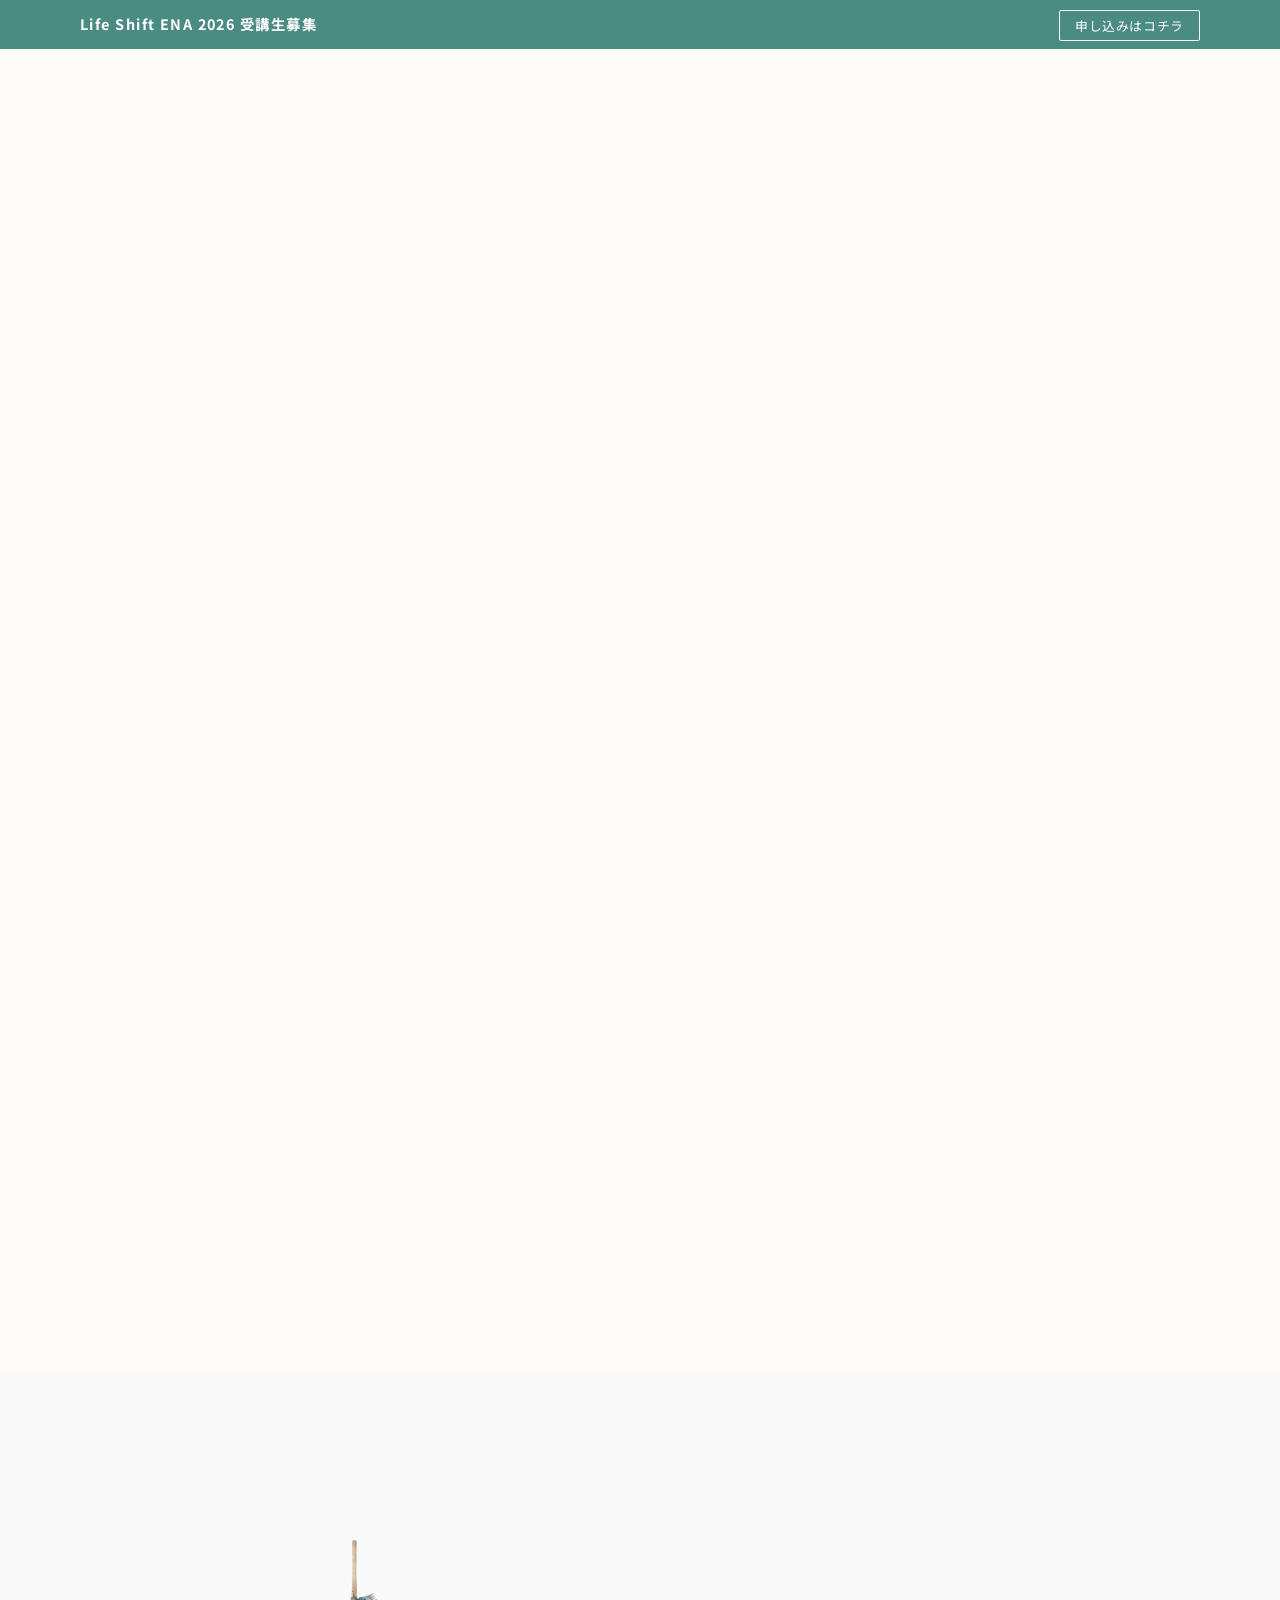
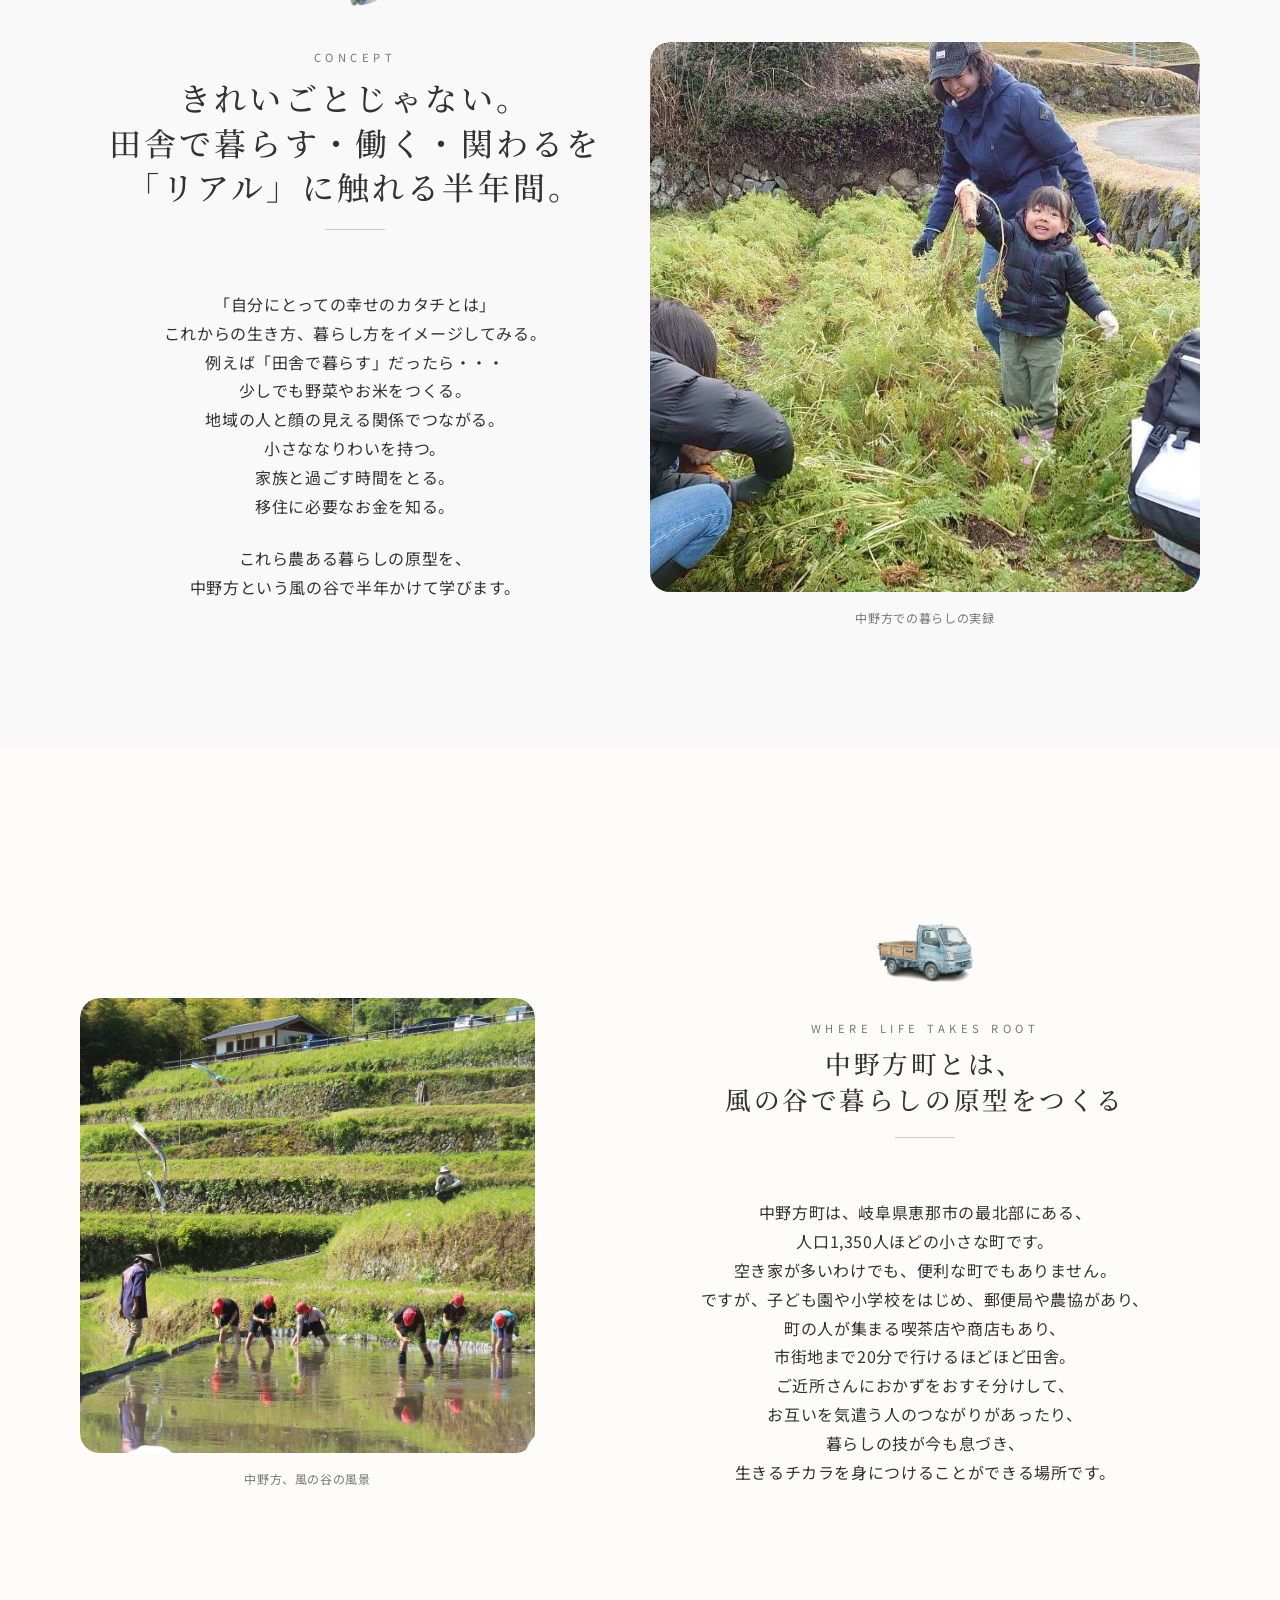
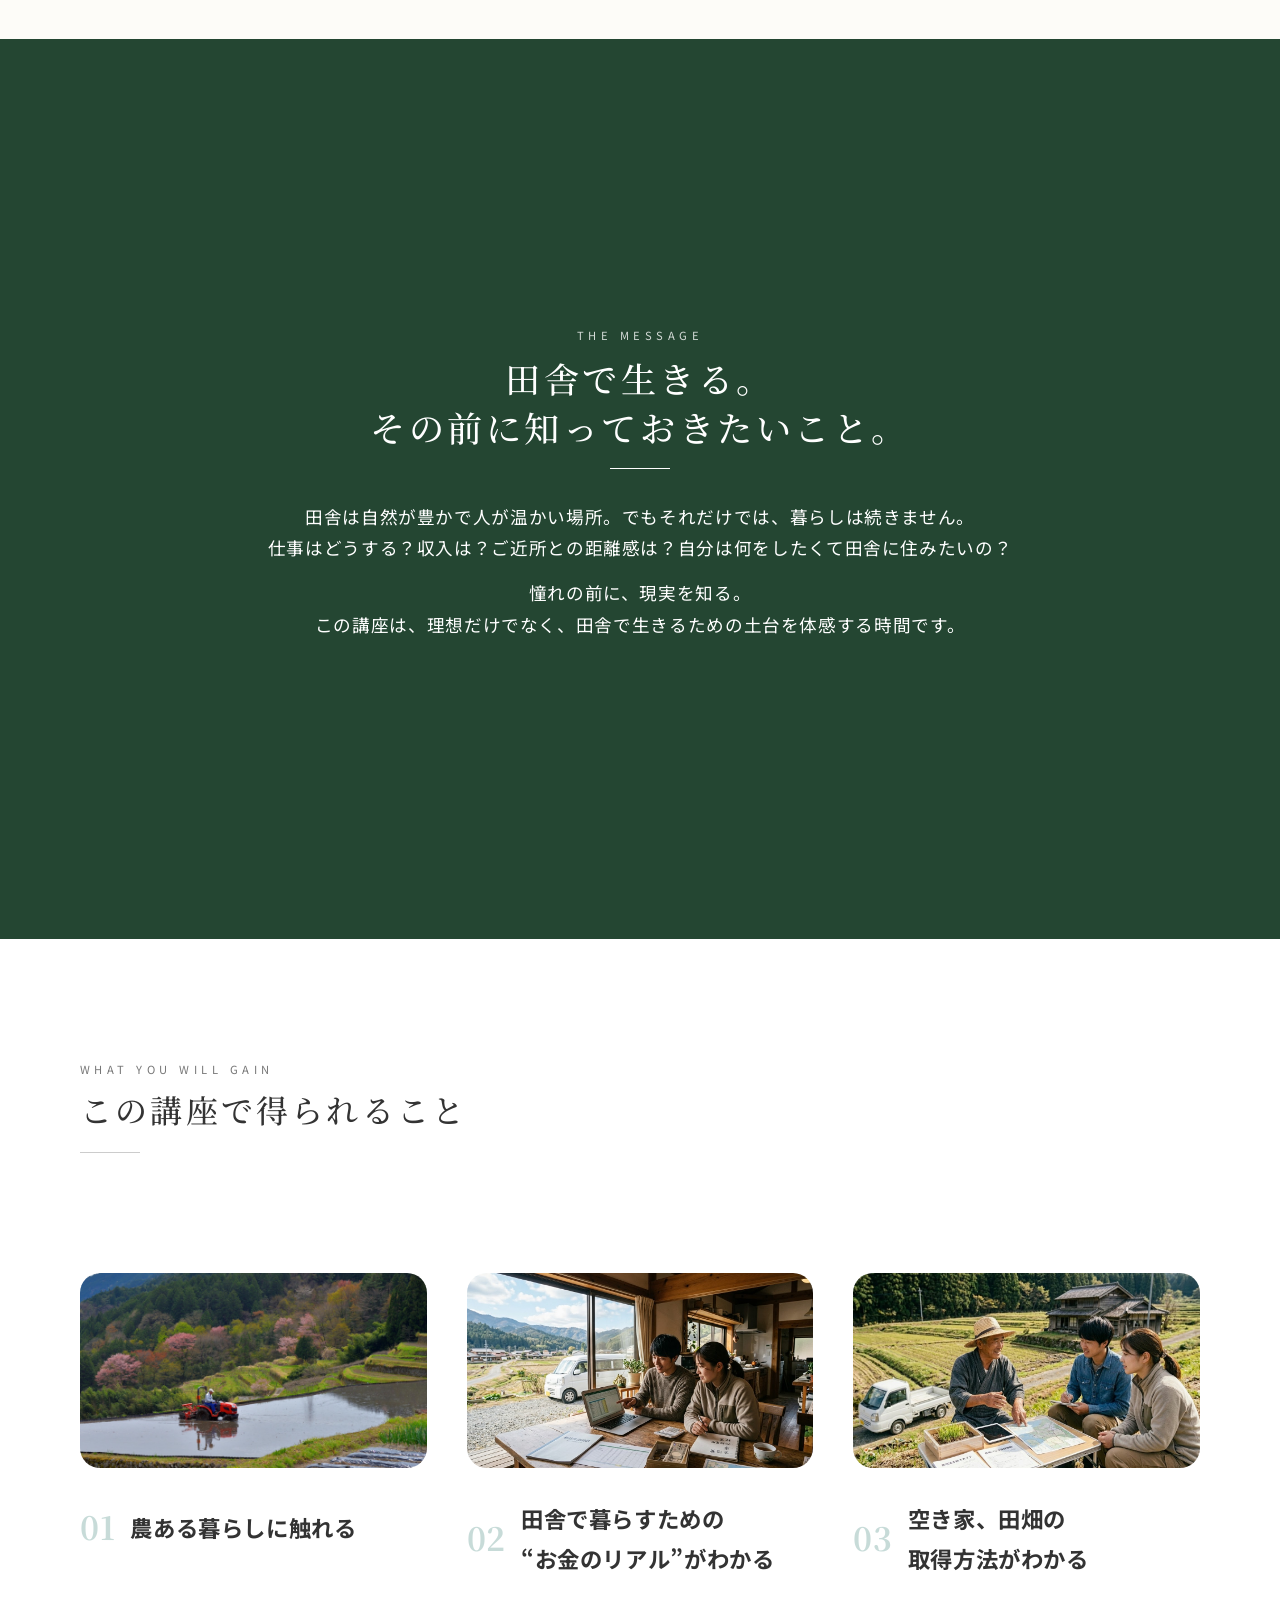
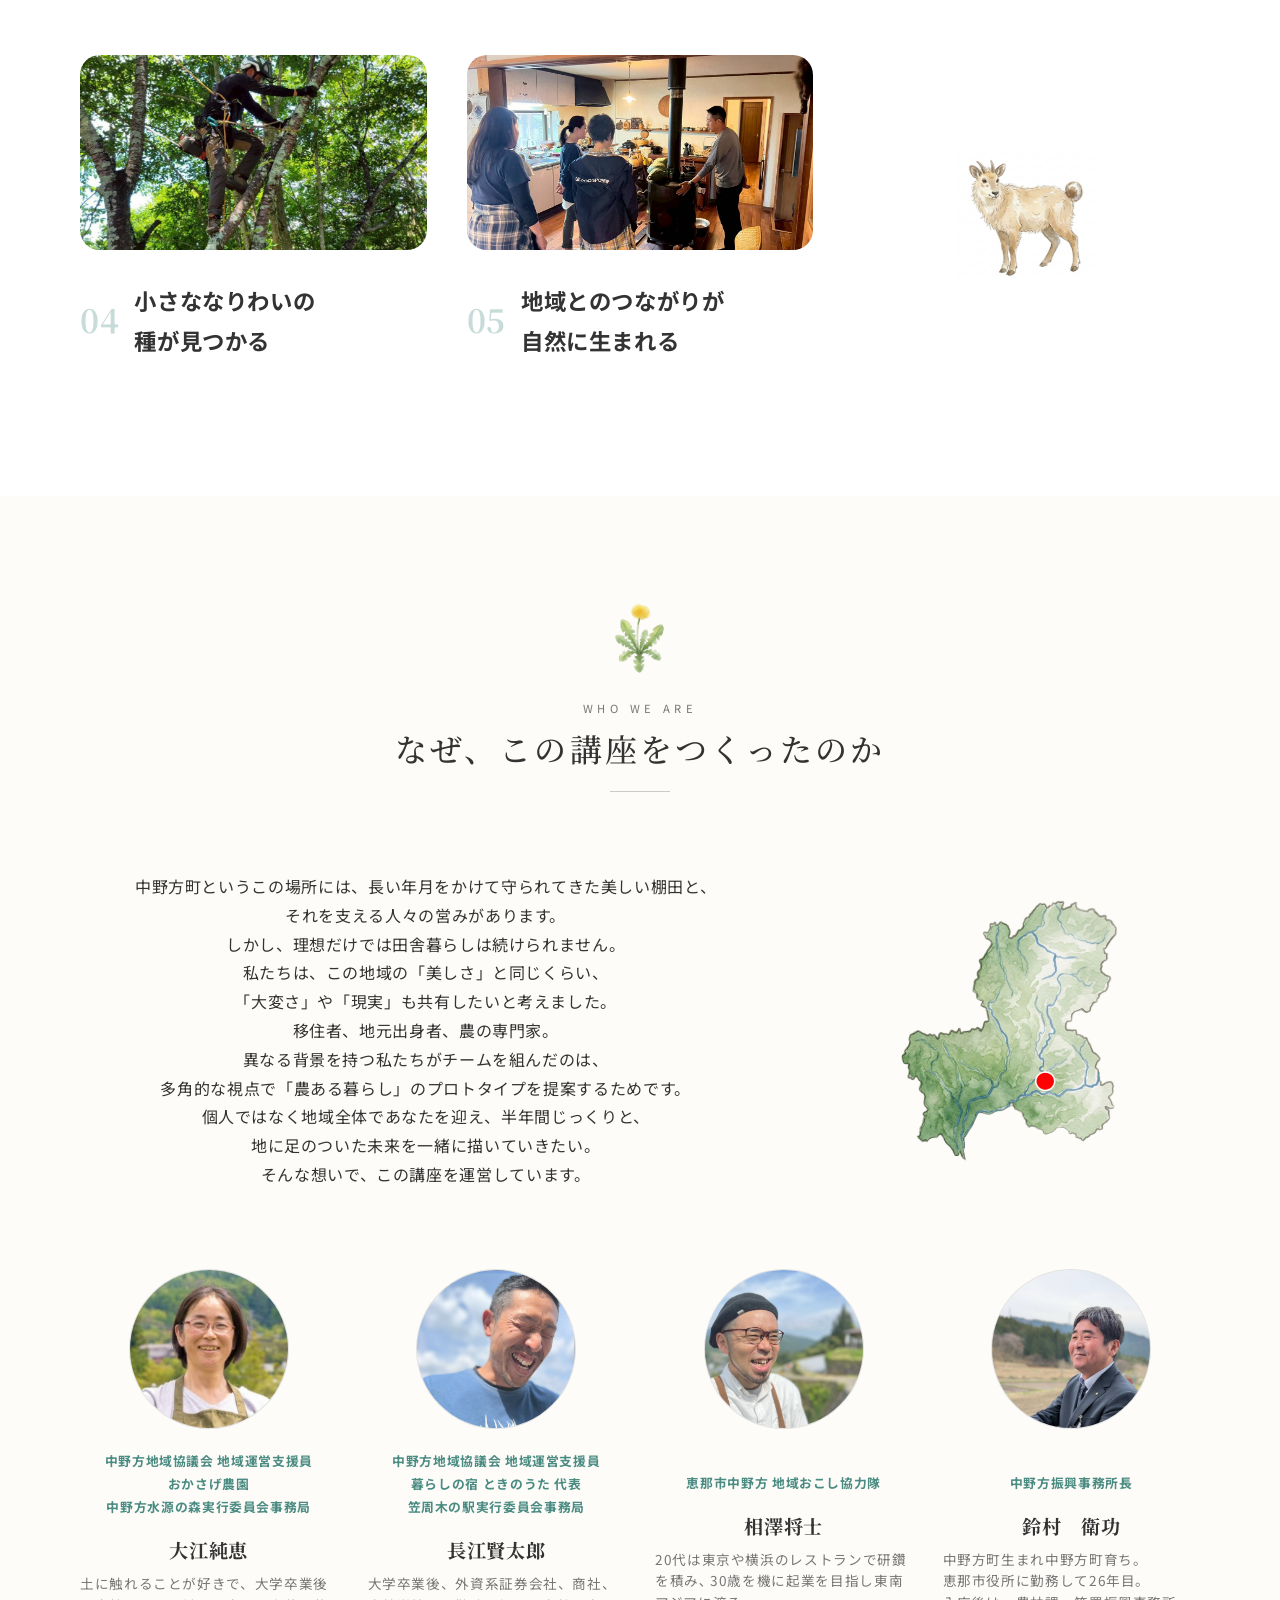
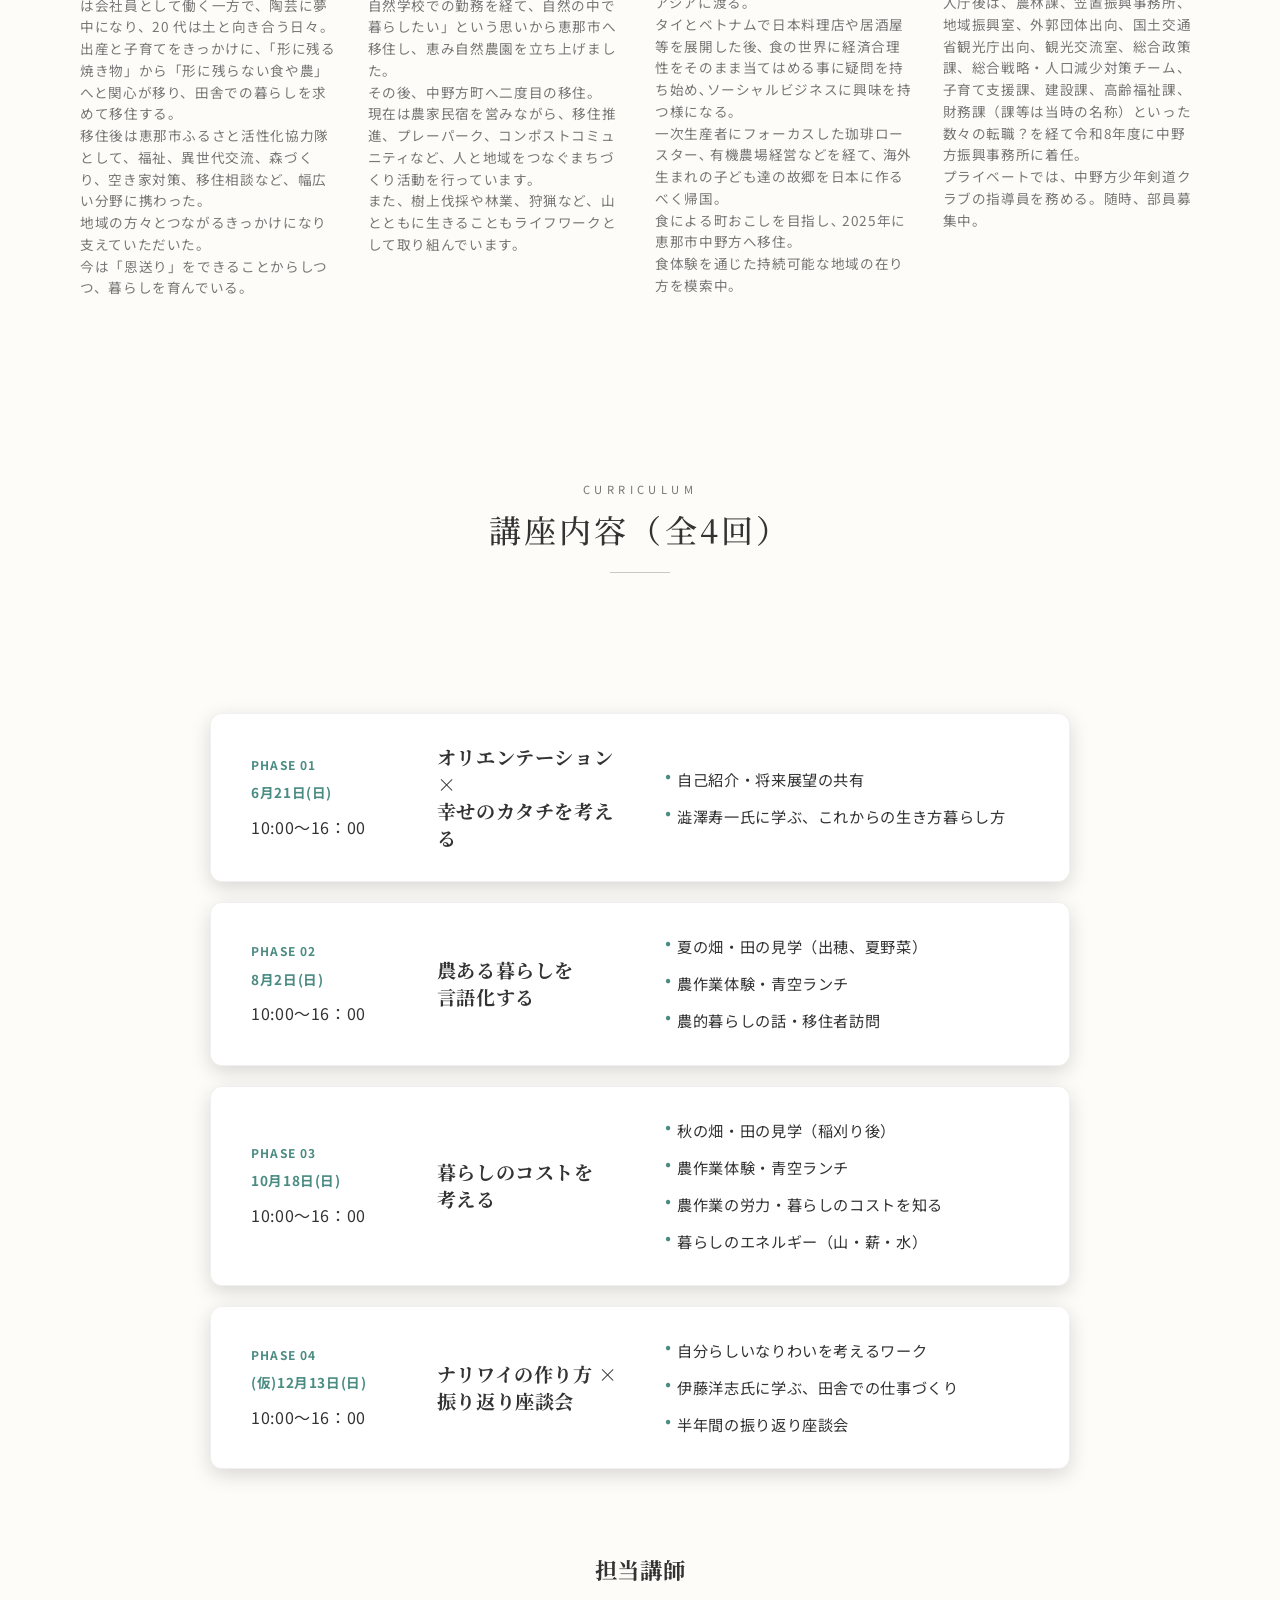
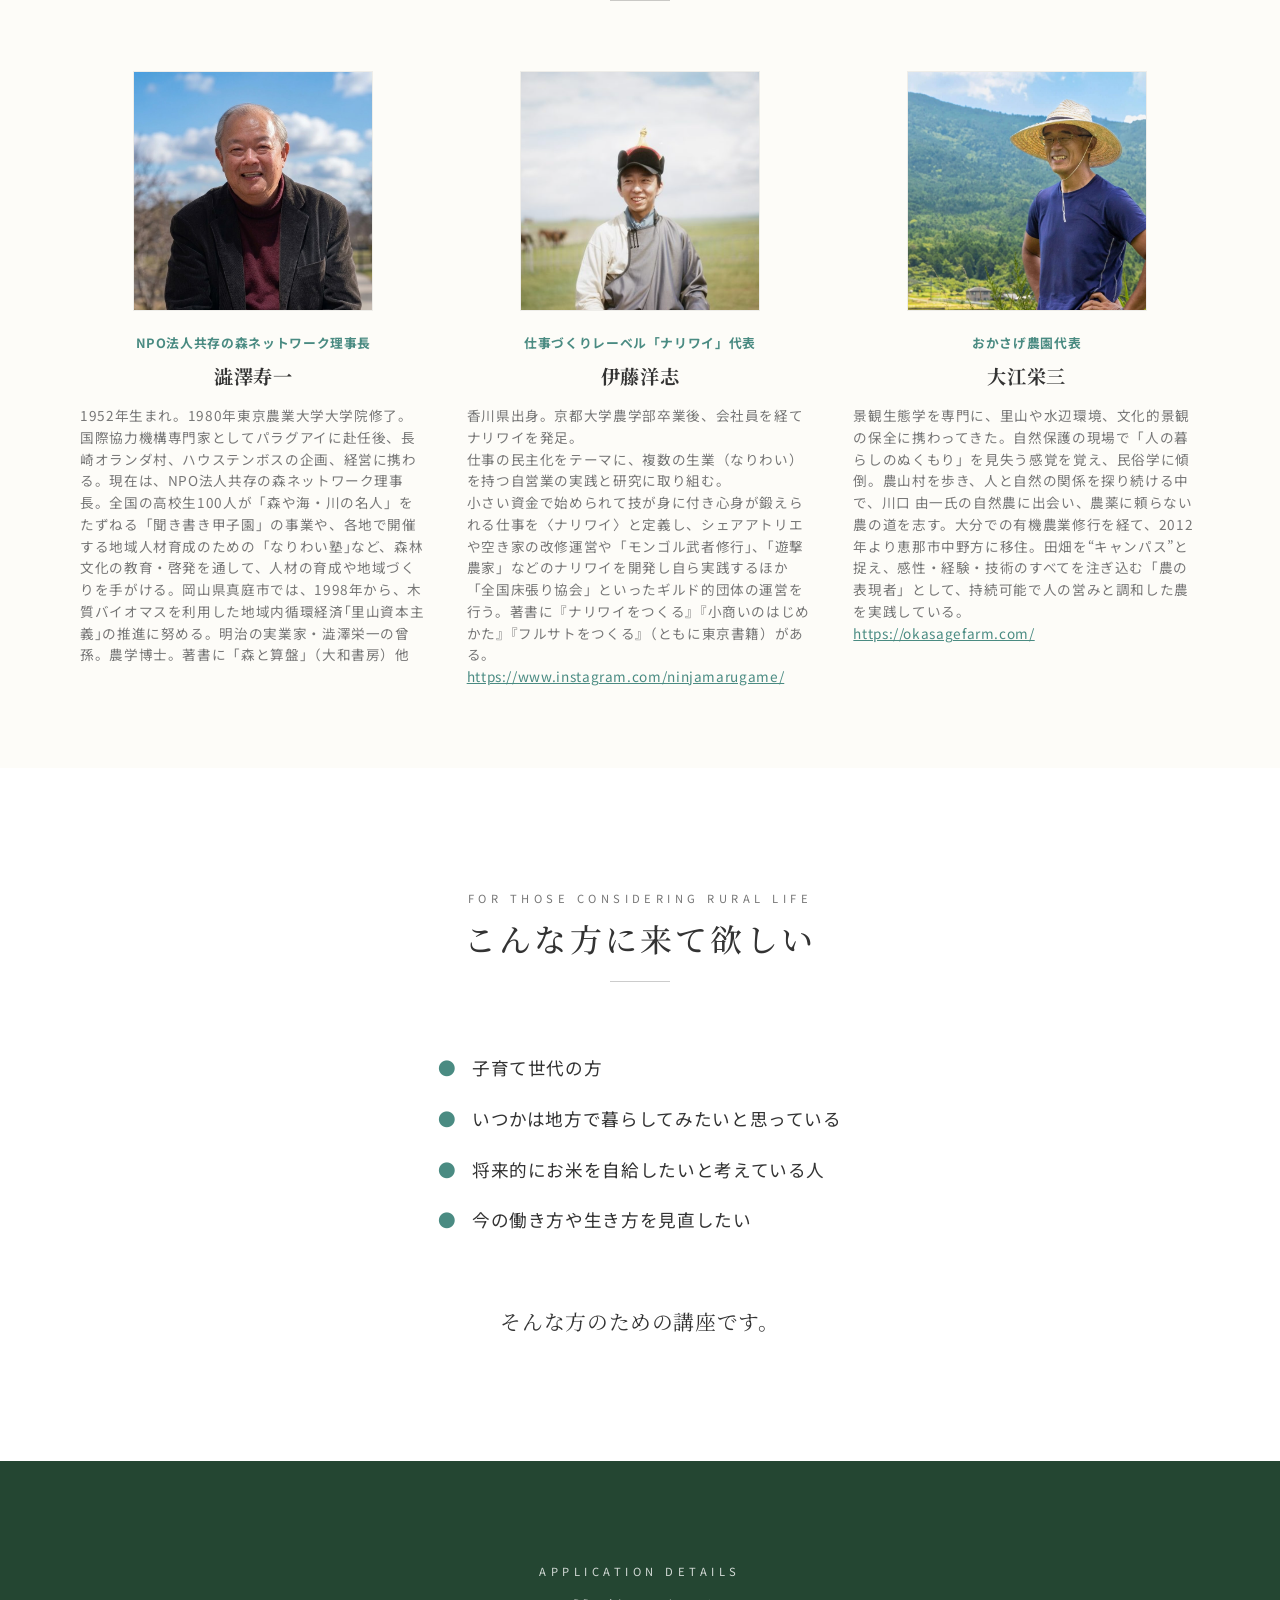
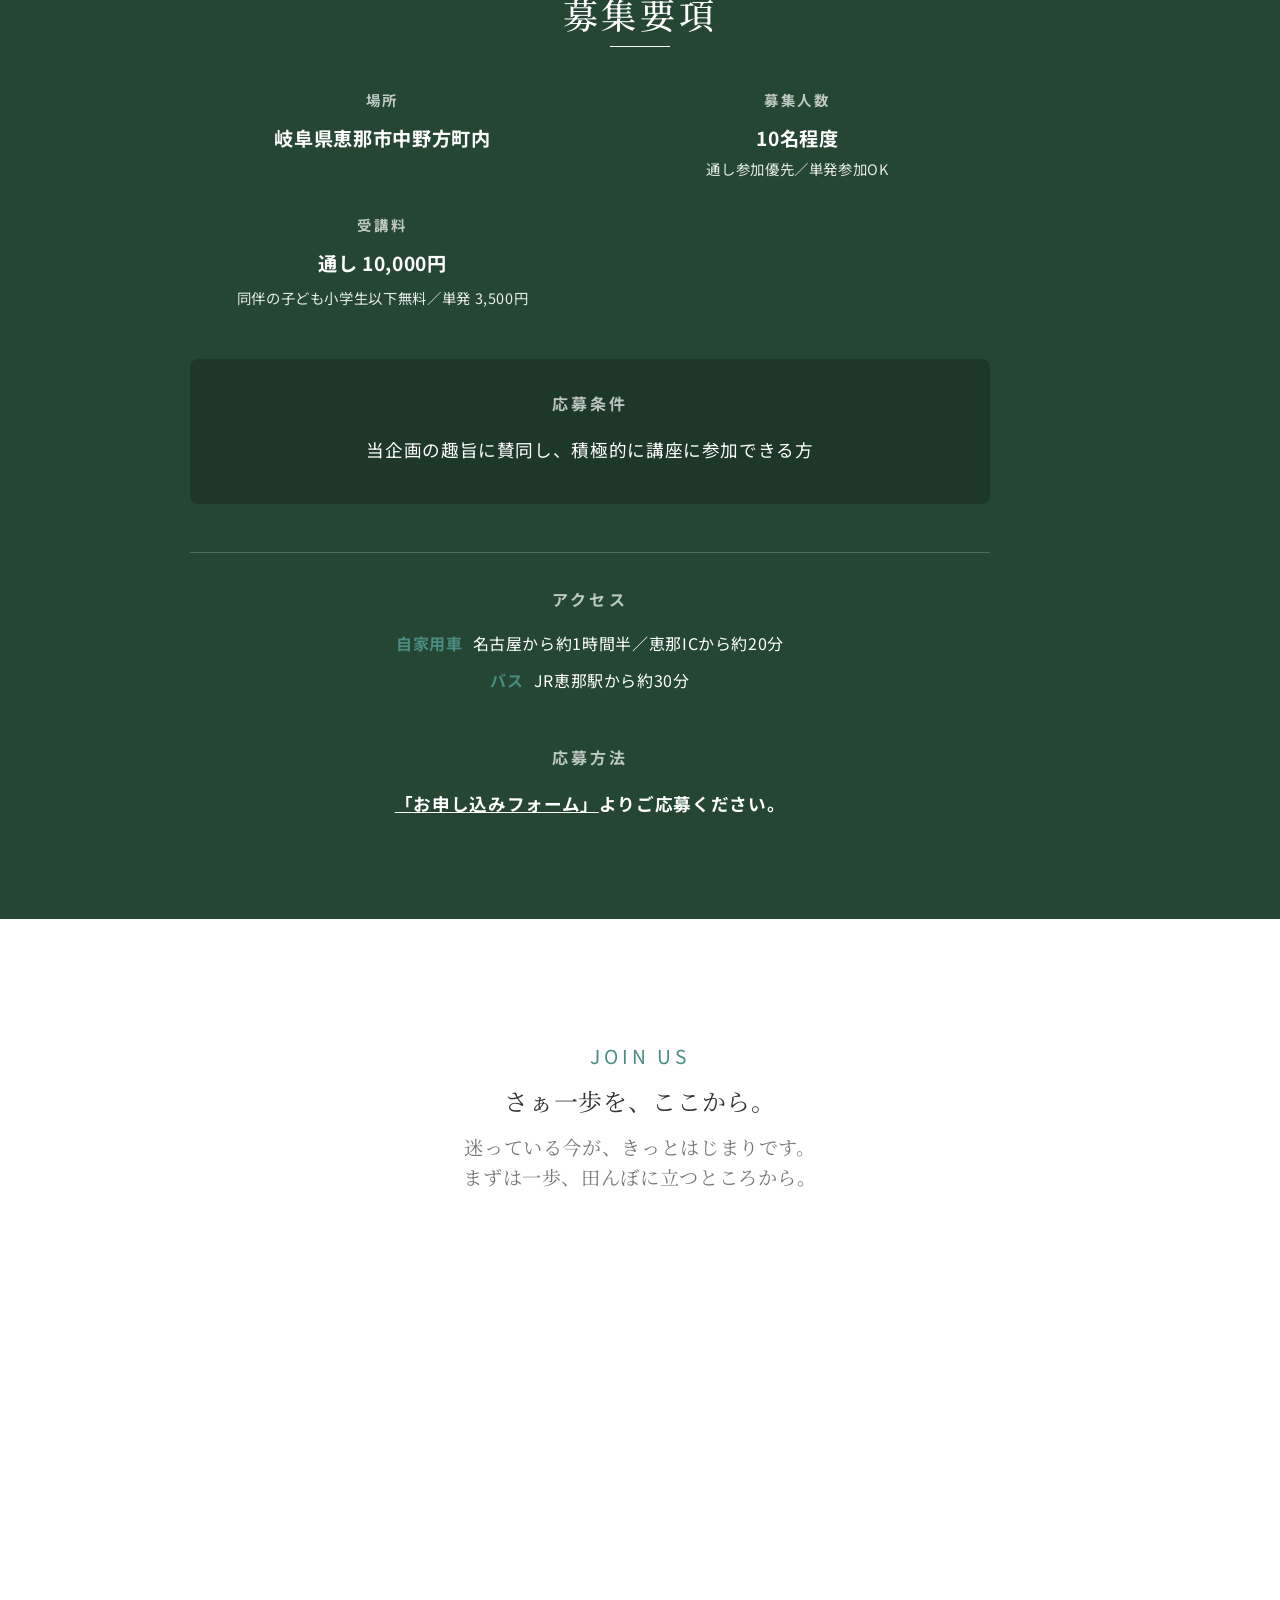
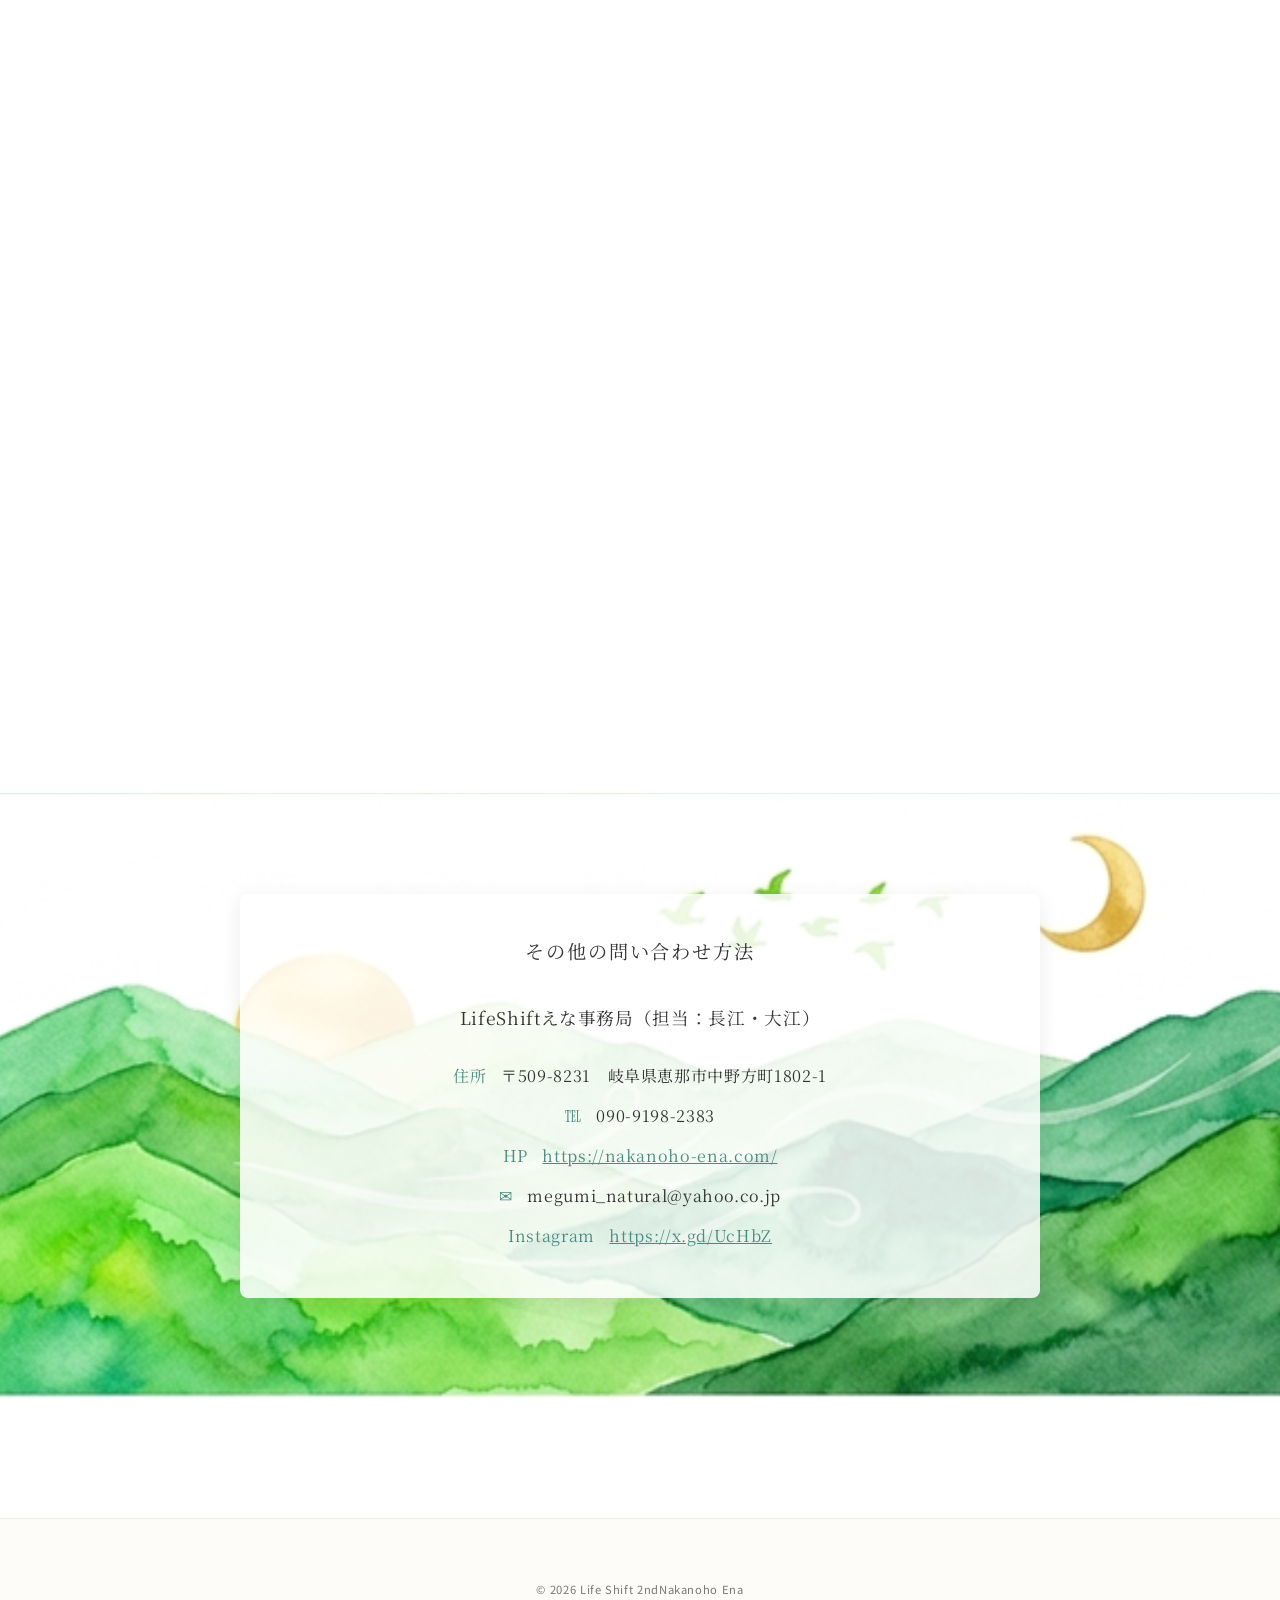
==== commit 1258de02: "Add files via upload" ====
--- a/index.html
+++ b/index.html
@@ -367,6 +367,7 @@
                 <div class="curriculum-col-date">
                     <span class="curriculum-phase">PHASE 01</span>
                     <span class="curriculum-date">6月21日(日)</span>
+                    <span class="curriculum-time">10:00～16：00</span>
                 </div>
                 <div class="curriculum-col-title">
                     <h3 class="curriculum-title">オリエンテーション ×<br>幸せのカタチを考える</h3>
@@ -384,6 +385,7 @@
                 <div class="curriculum-col-date">
                     <span class="curriculum-phase">PHASE 02</span>
                     <span class="curriculum-date">8月2日(日)</span>
+                    <span class="curriculum-time">10:00～16：00</span>
                 </div>
                 <div class="curriculum-col-title">
                     <h3 class="curriculum-title">農ある暮らしを<br>言語化する</h3>
@@ -402,6 +404,7 @@
                 <div class="curriculum-col-date">
                     <span class="curriculum-phase">PHASE 03</span>
                     <span class="curriculum-date">10月18日(日)</span>
+                    <span class="curriculum-time">10:00～16：00</span>
                 </div>
                 <div class="curriculum-col-title">
                     <h3 class="curriculum-title">暮らしのコストを<br>考える</h3>
@@ -421,6 +424,7 @@
                 <div class="curriculum-col-date">
                     <span class="curriculum-phase">PHASE 04</span>
                     <span class="curriculum-date">(仮)12月13日(日)</span>
+                    <span class="curriculum-time">10:00～16：00</span>
                 </div>
                 <div class="curriculum-col-title">
                     <h3 class="curriculum-title">ナリワイの作り方 ×<br>振り返り座談会</h3>
@@ -590,17 +594,16 @@
                         <p style="font-size: 1.1rem; margin-bottom: 0.5rem;">当企画の趣旨に賛同し、積極的に講座に参加できる方</p>
                     </div>
 
-                    <div
-                        style="border-top: 1px solid rgba(255,255,255,0.2); padding-top: 2rem;">
+                    <div style="border-top: 1px solid rgba(255,255,255,0.2); padding-top: 2rem;">
                         <div style="text-align: center; margin-bottom: 3rem;">
                             <h3
                                 style="font-size: 1rem; color: rgba(255,255,255,0.7); letter-spacing: 0.2em; margin-bottom: 1rem;">
                                 アクセス</h3>
                             <p style="font-size: 1rem; margin-bottom: 0.5rem;"><span
-                                     style="color: var(--accent-green); font-weight: bold; margin-right: 10px;">自家用車</span>名古屋から約1時間半／恵那ICから約20分
+                                    style="color: var(--accent-green); font-weight: bold; margin-right: 10px;">自家用車</span>名古屋から約1時間半／恵那ICから約20分
                             </p>
                             <p style="font-size: 1rem;"><span
-                                     style="color: var(--accent-green); font-weight: bold; margin-right: 10px;">バス</span>JR恵那駅から約30分
+                                    style="color: var(--accent-green); font-weight: bold; margin-right: 10px;">バス</span>JR恵那駅から約30分
                             </p>
                         </div>
                         <div style="text-align: center;">
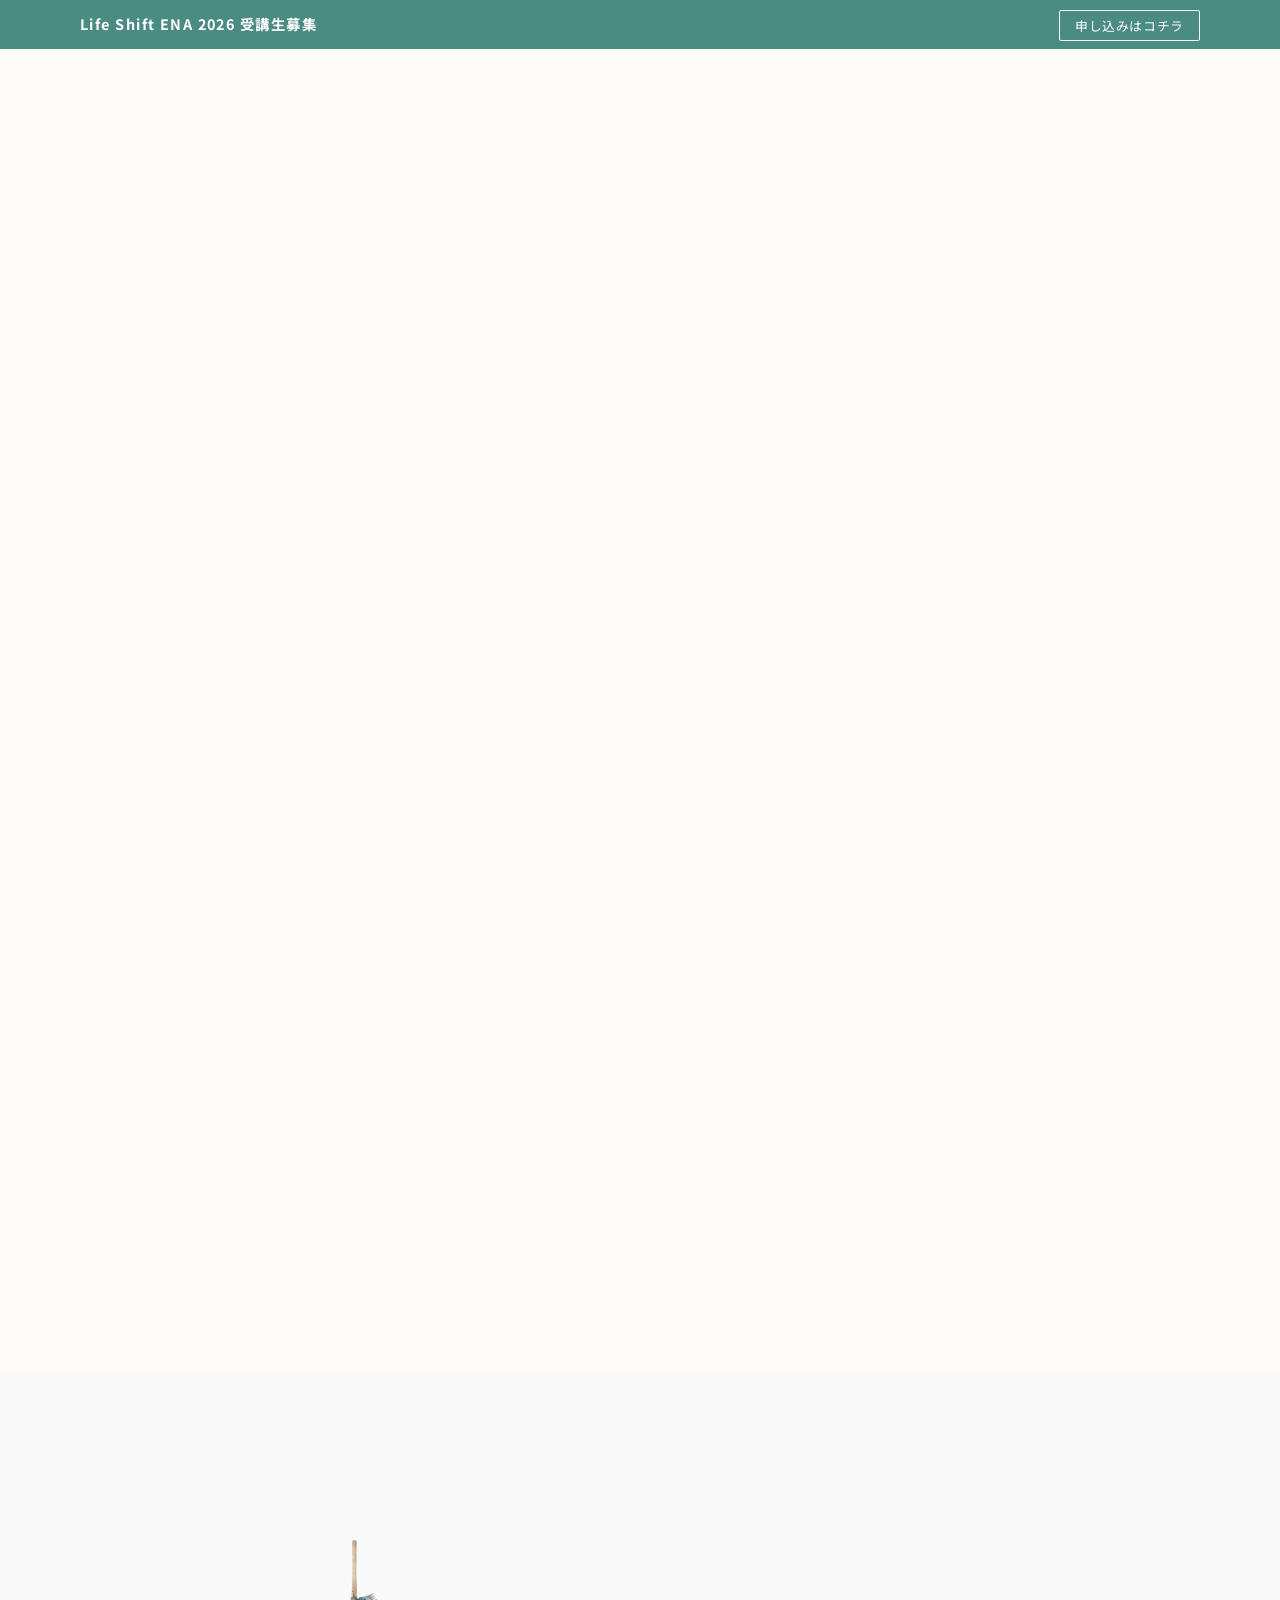
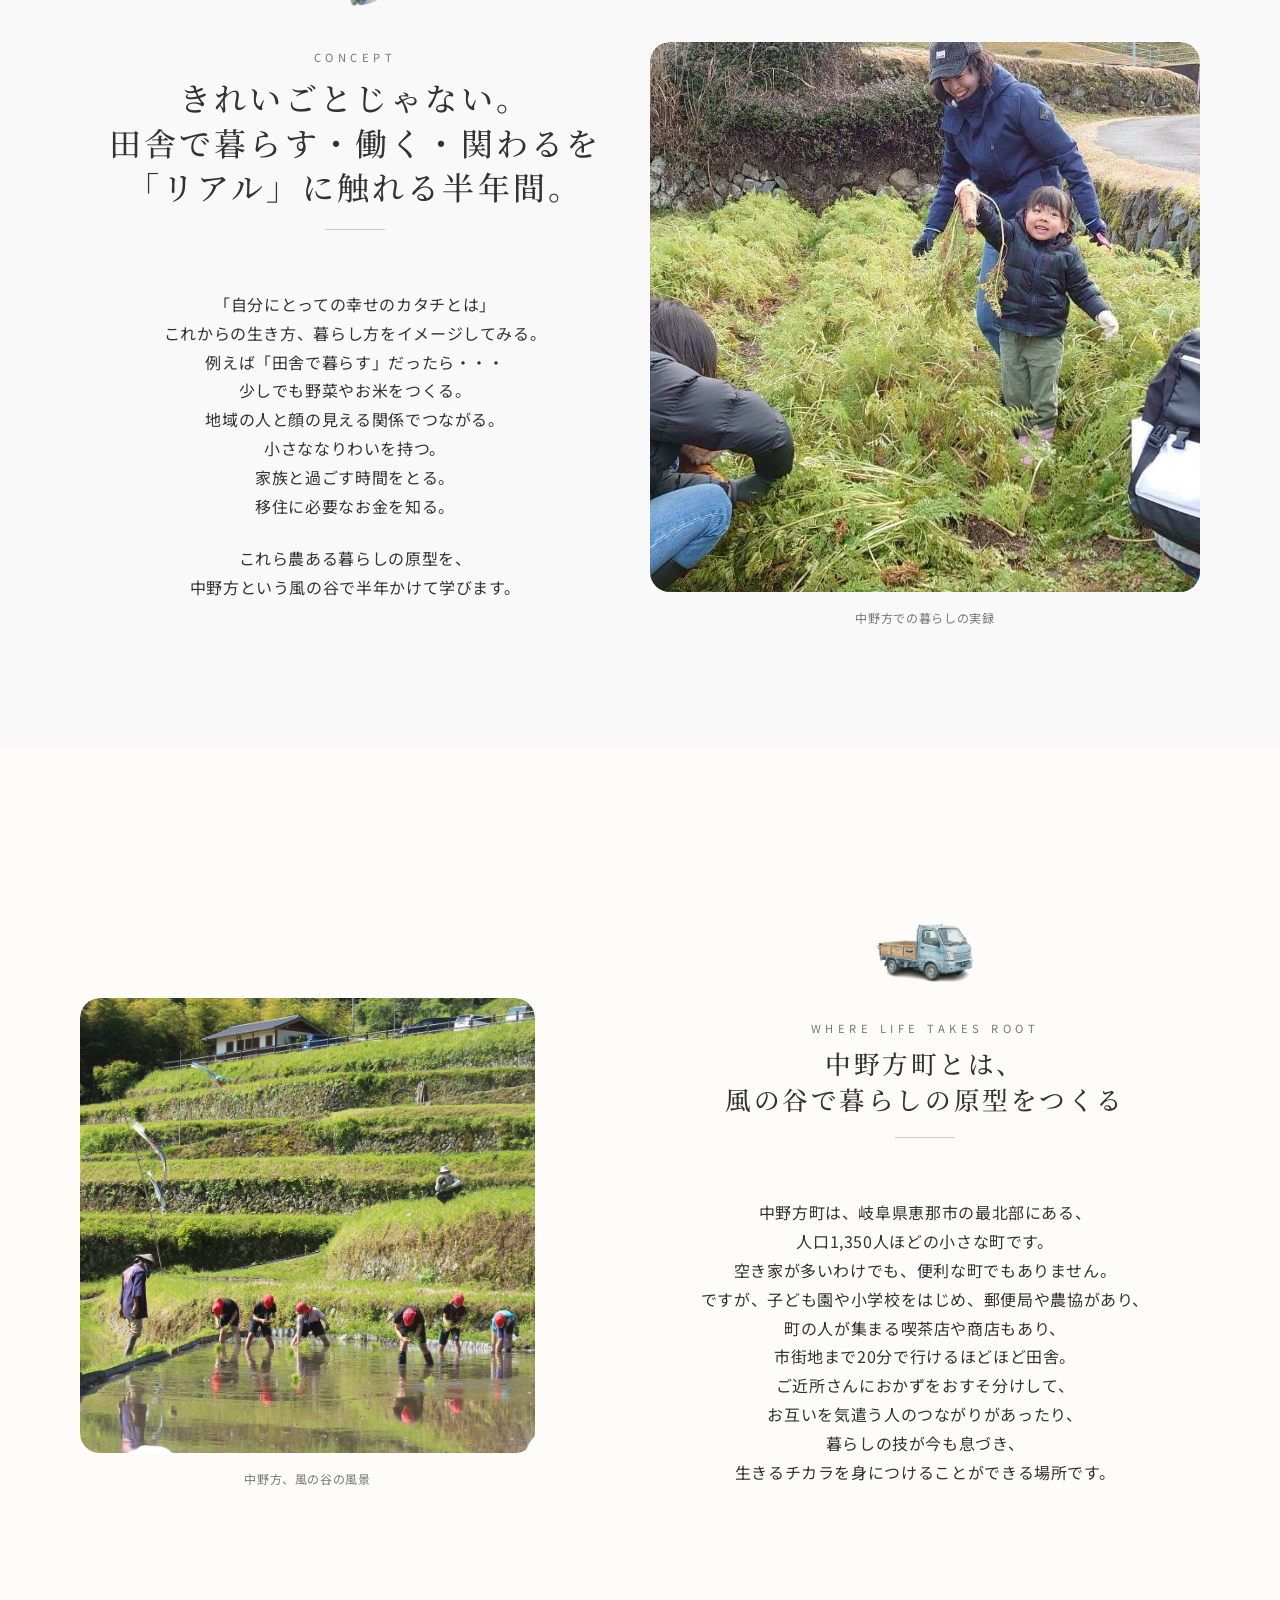
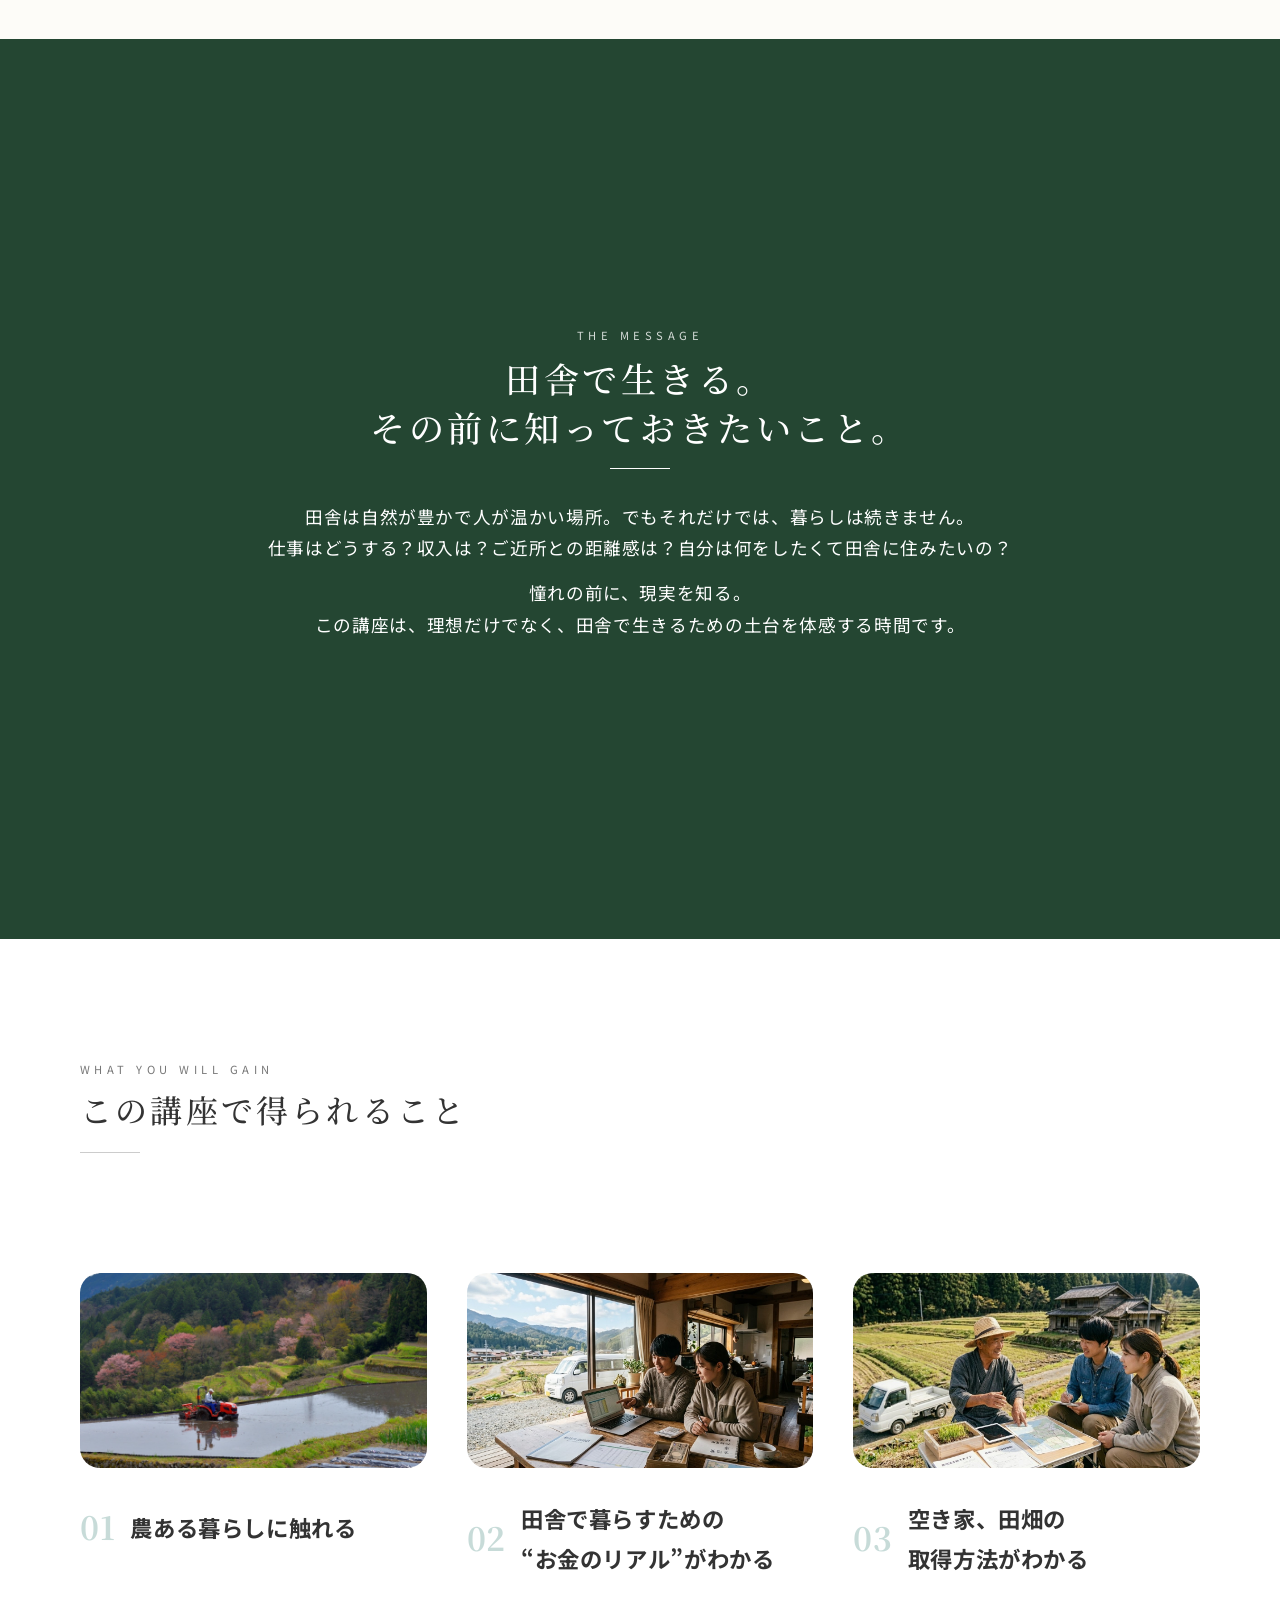
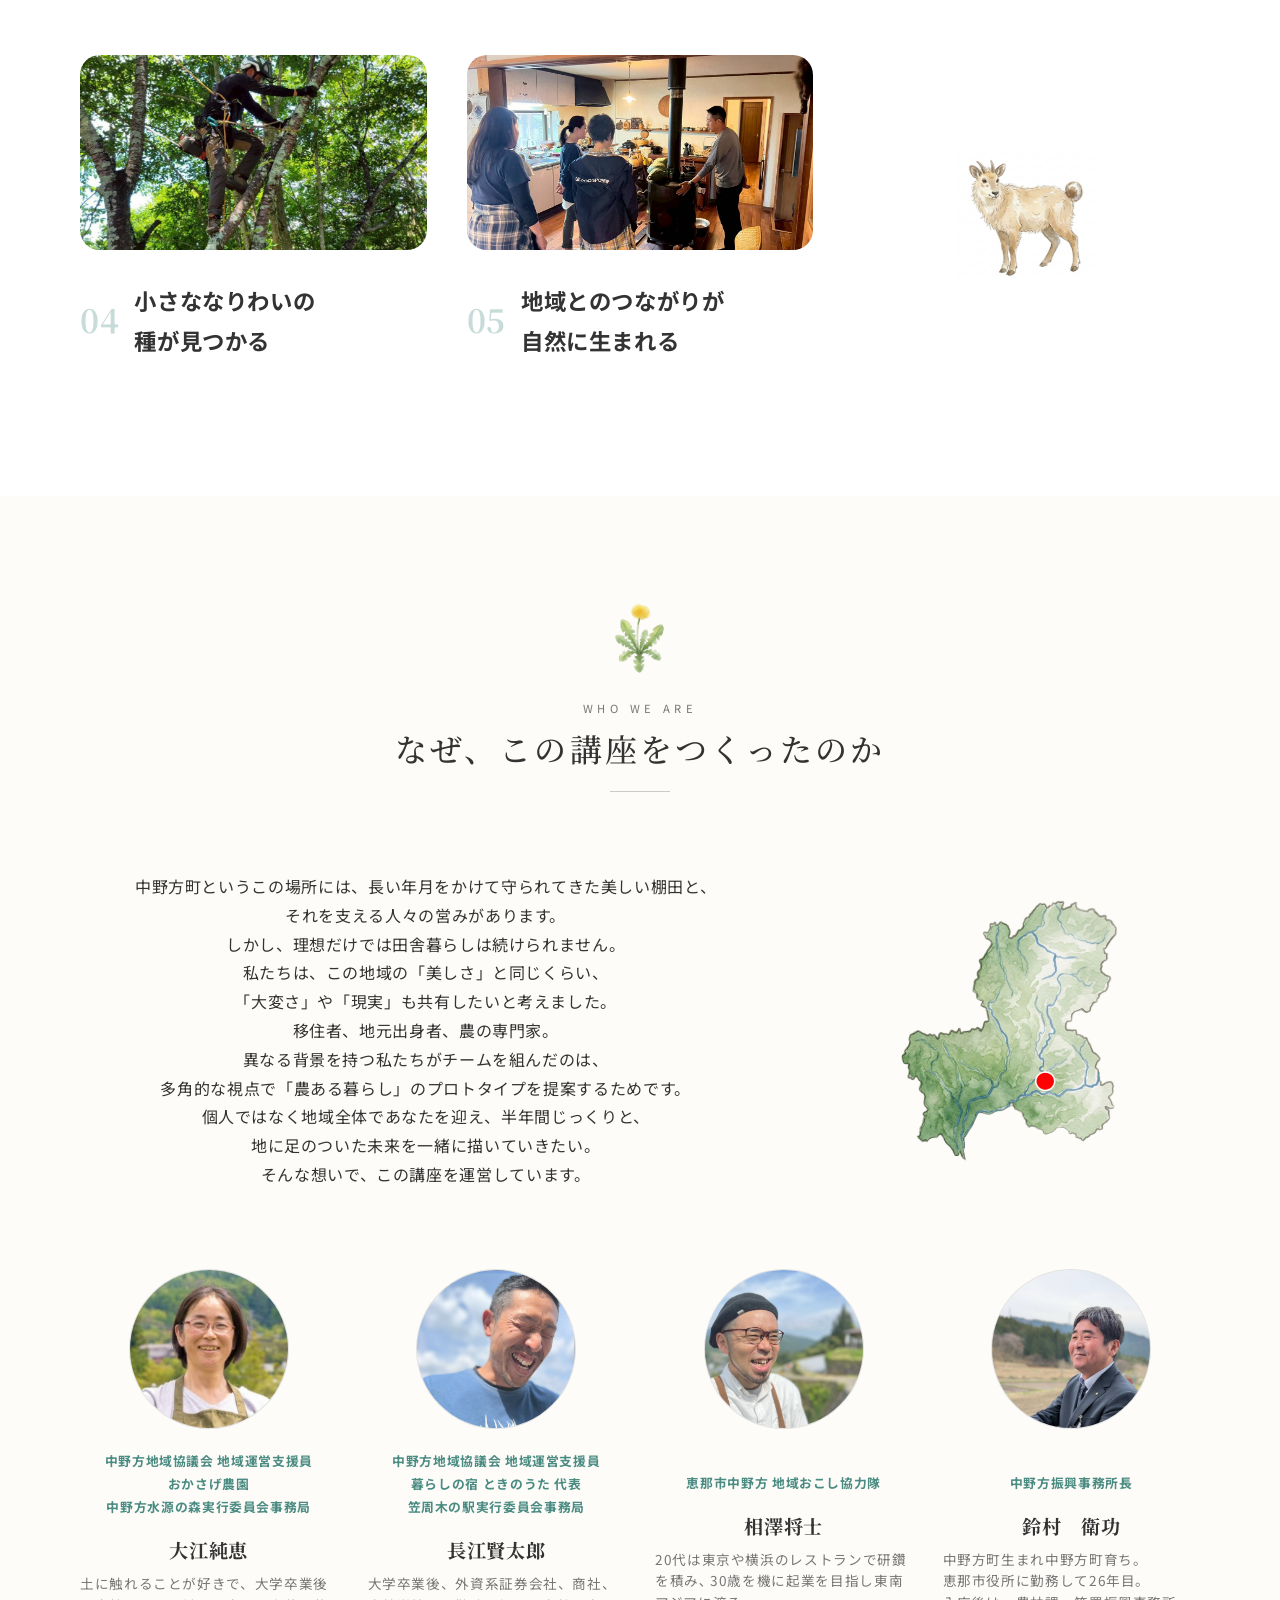
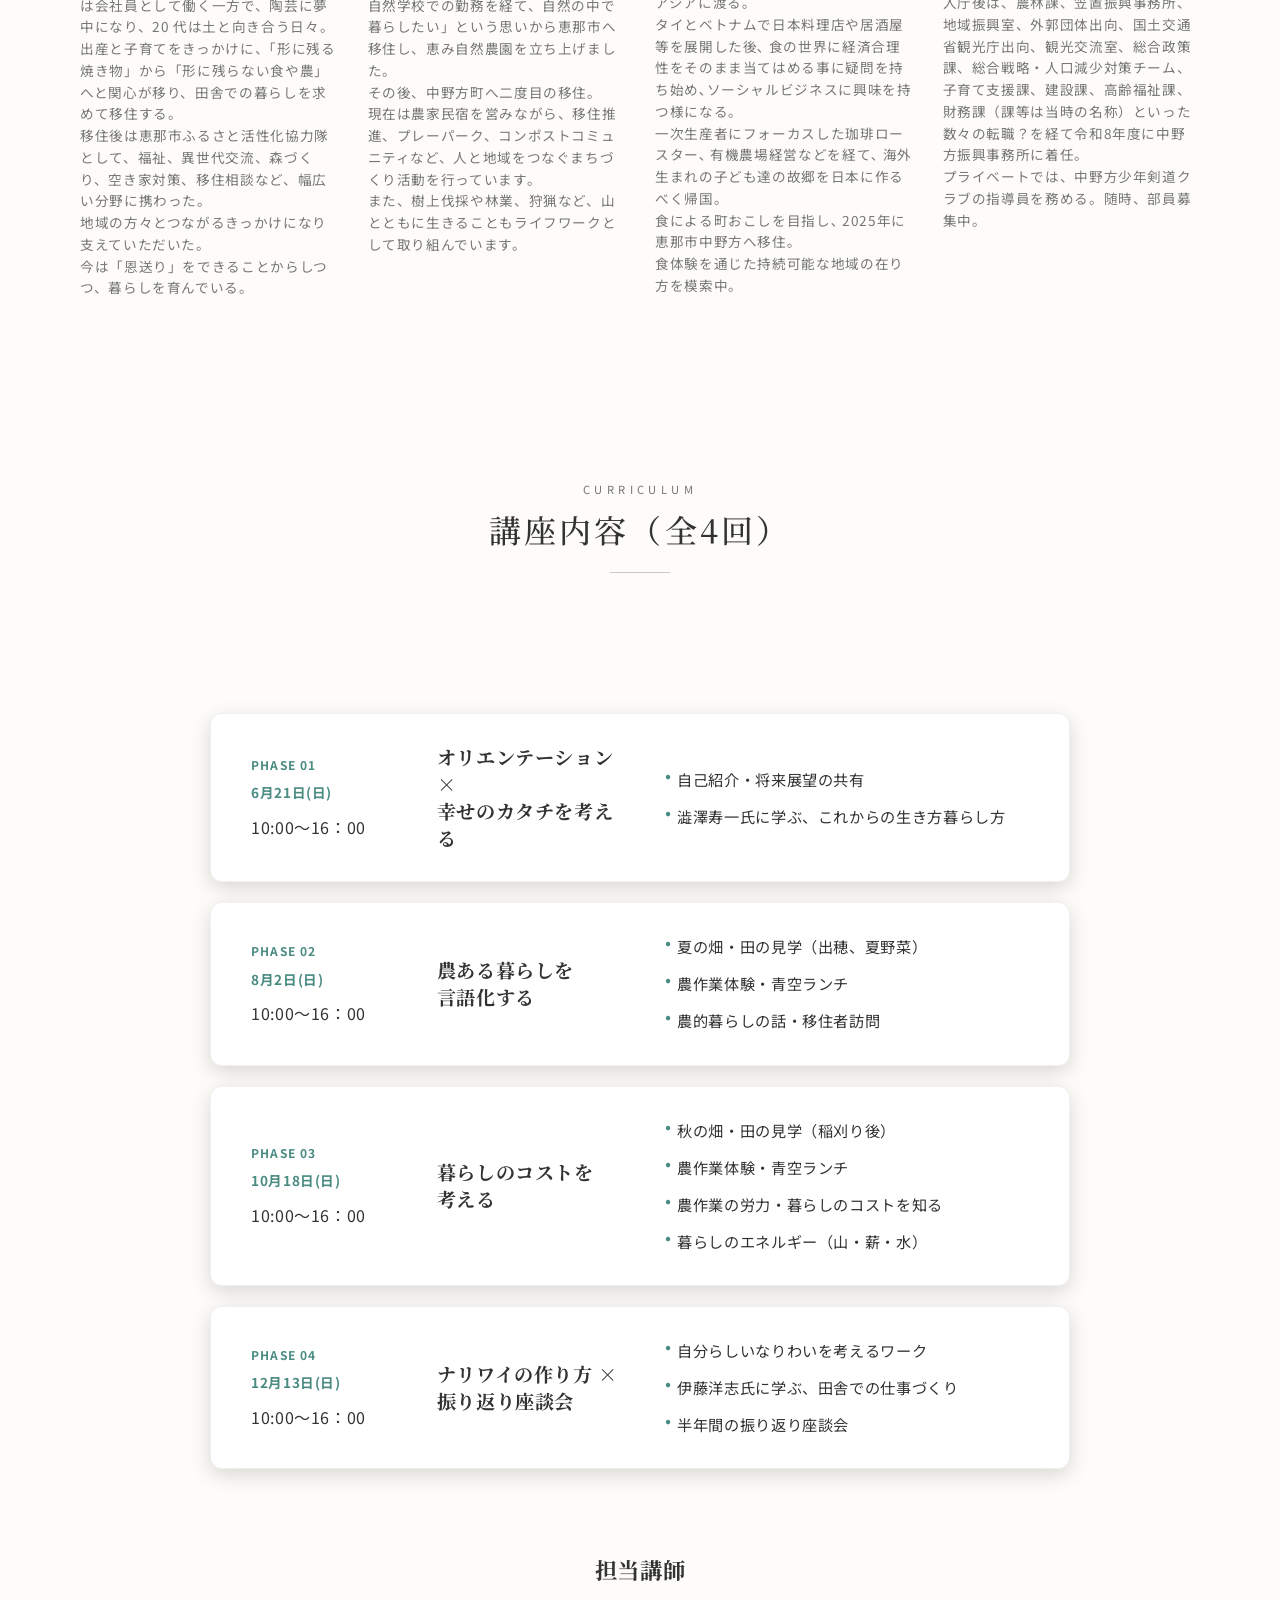
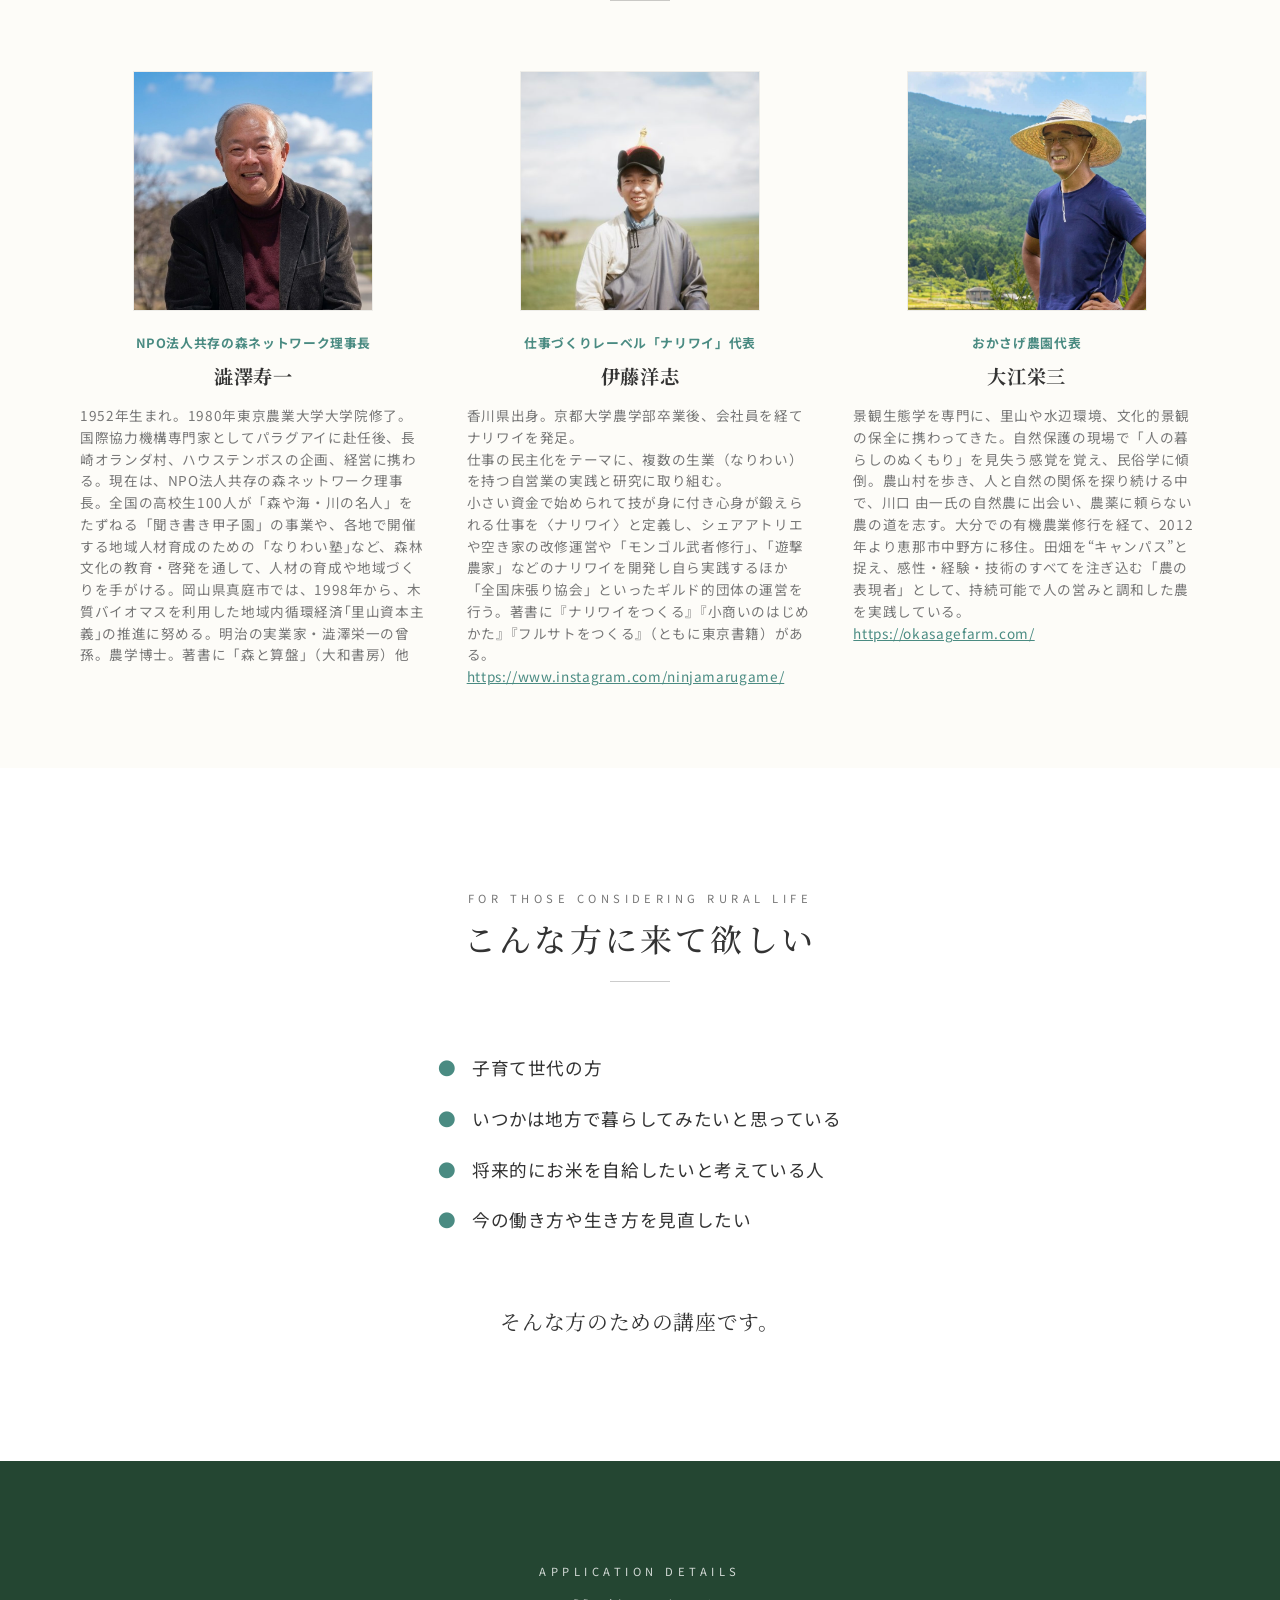
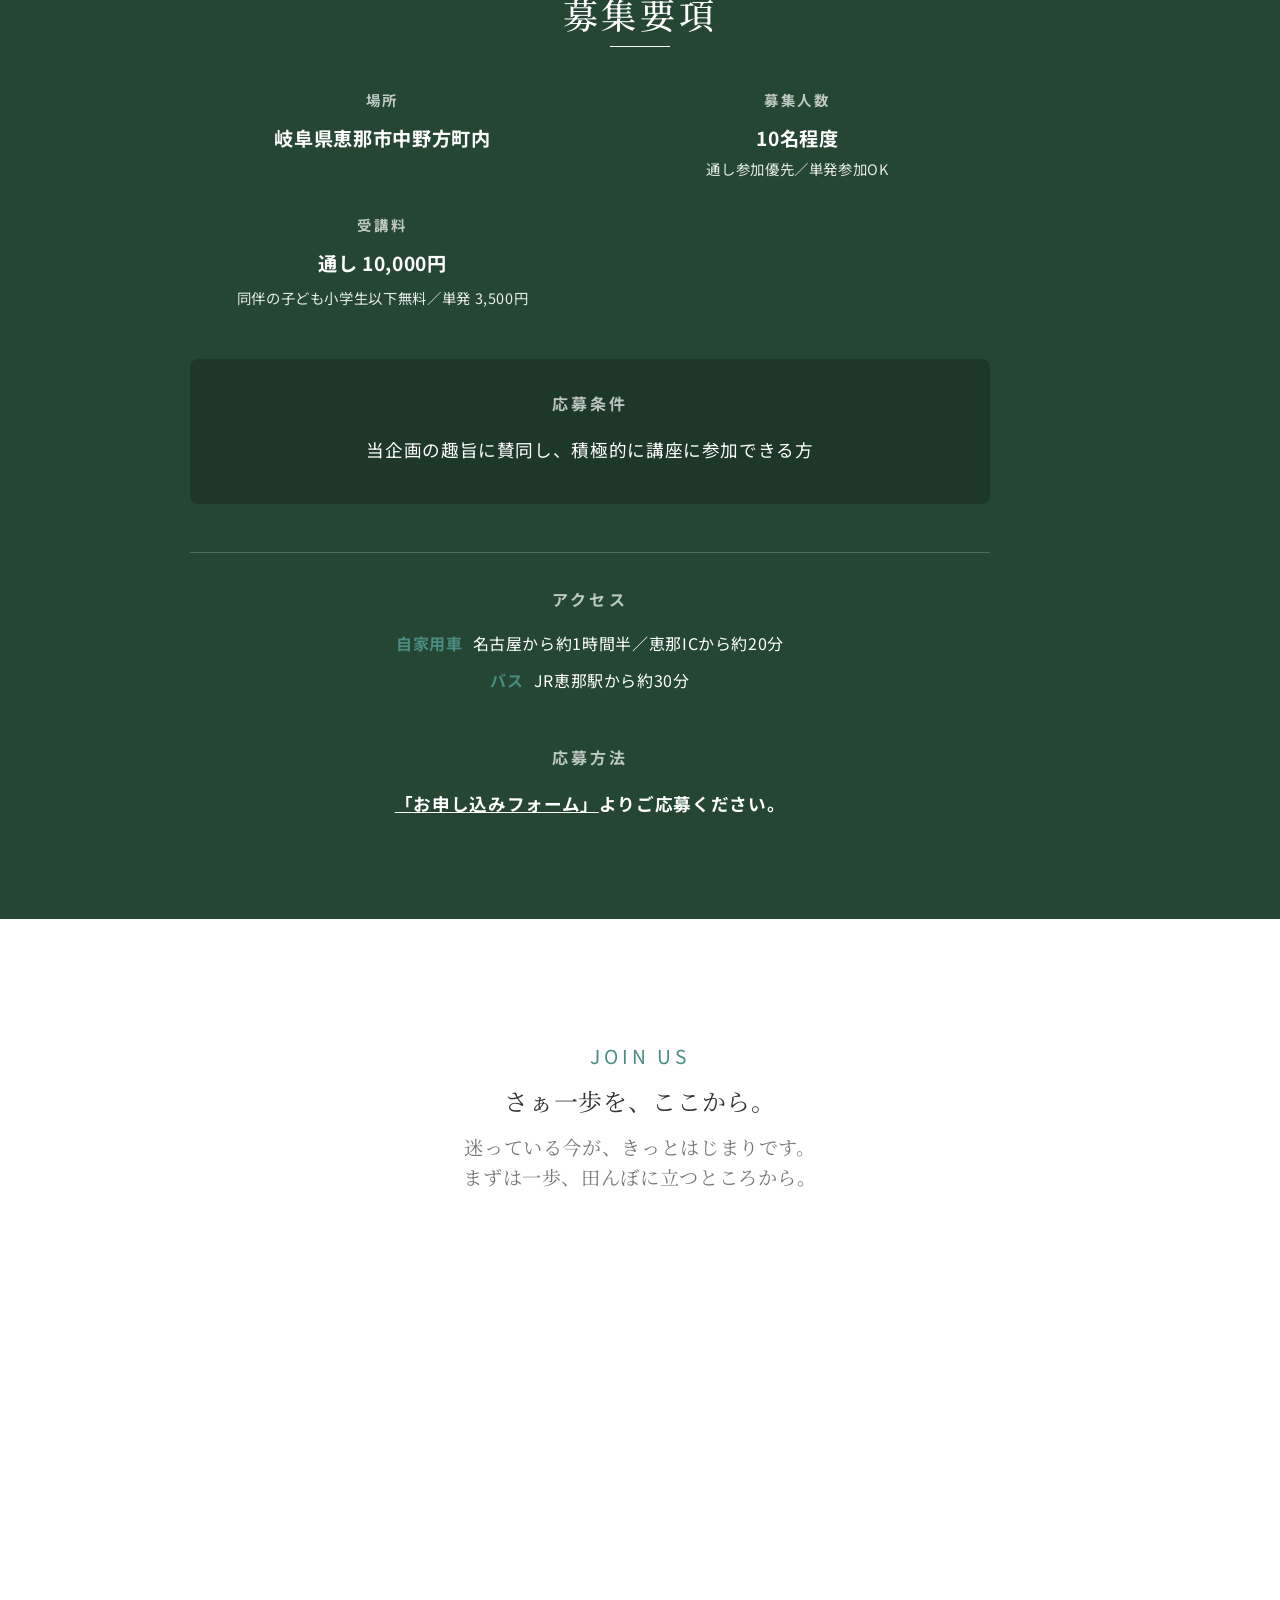
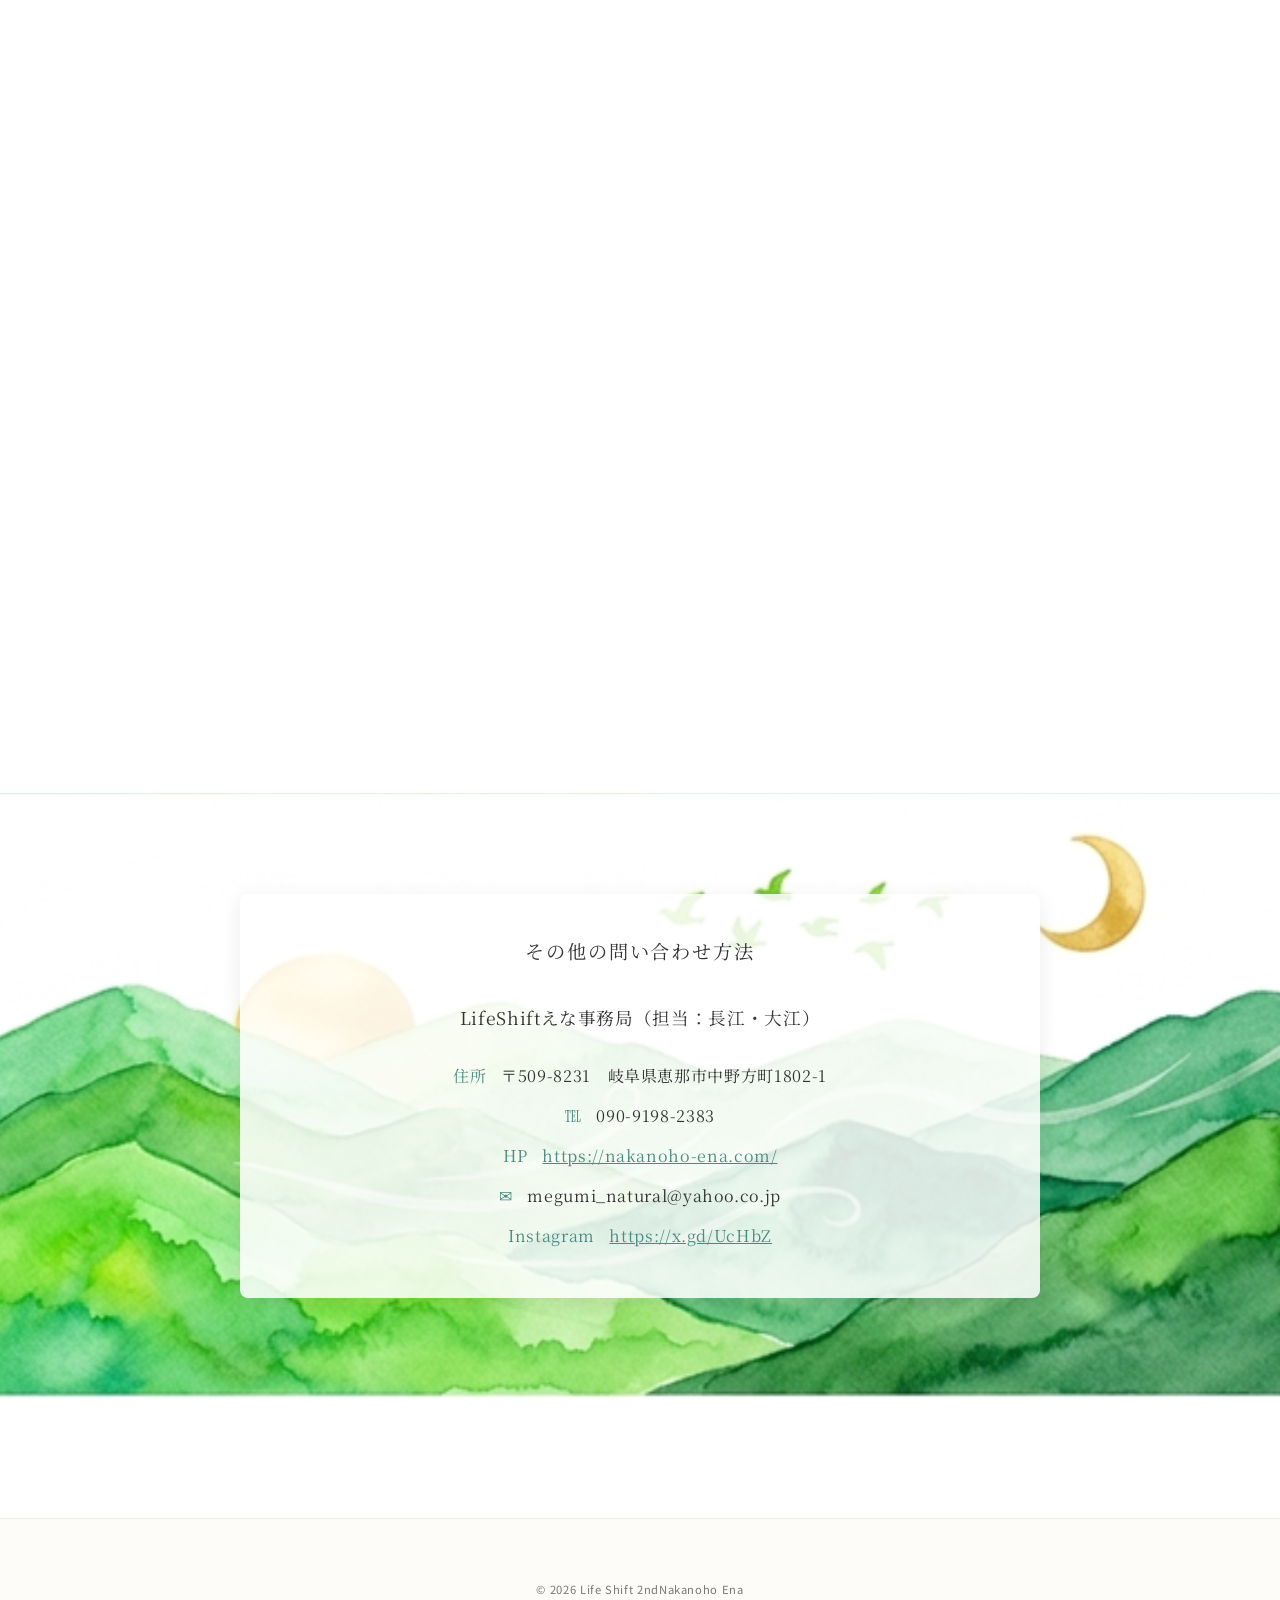
==== commit 3831e745: "Add files via upload" ====
--- a/index.html
+++ b/index.html
@@ -423,7 +423,7 @@
             <div class="curriculum-card">
                 <div class="curriculum-col-date">
                     <span class="curriculum-phase">PHASE 04</span>
-                    <span class="curriculum-date">(仮)12月13日(日)</span>
+                    <span class="curriculum-date">12月13日(日)</span>
                     <span class="curriculum-time">10:00～16：00</span>
                 </div>
                 <div class="curriculum-col-title">
